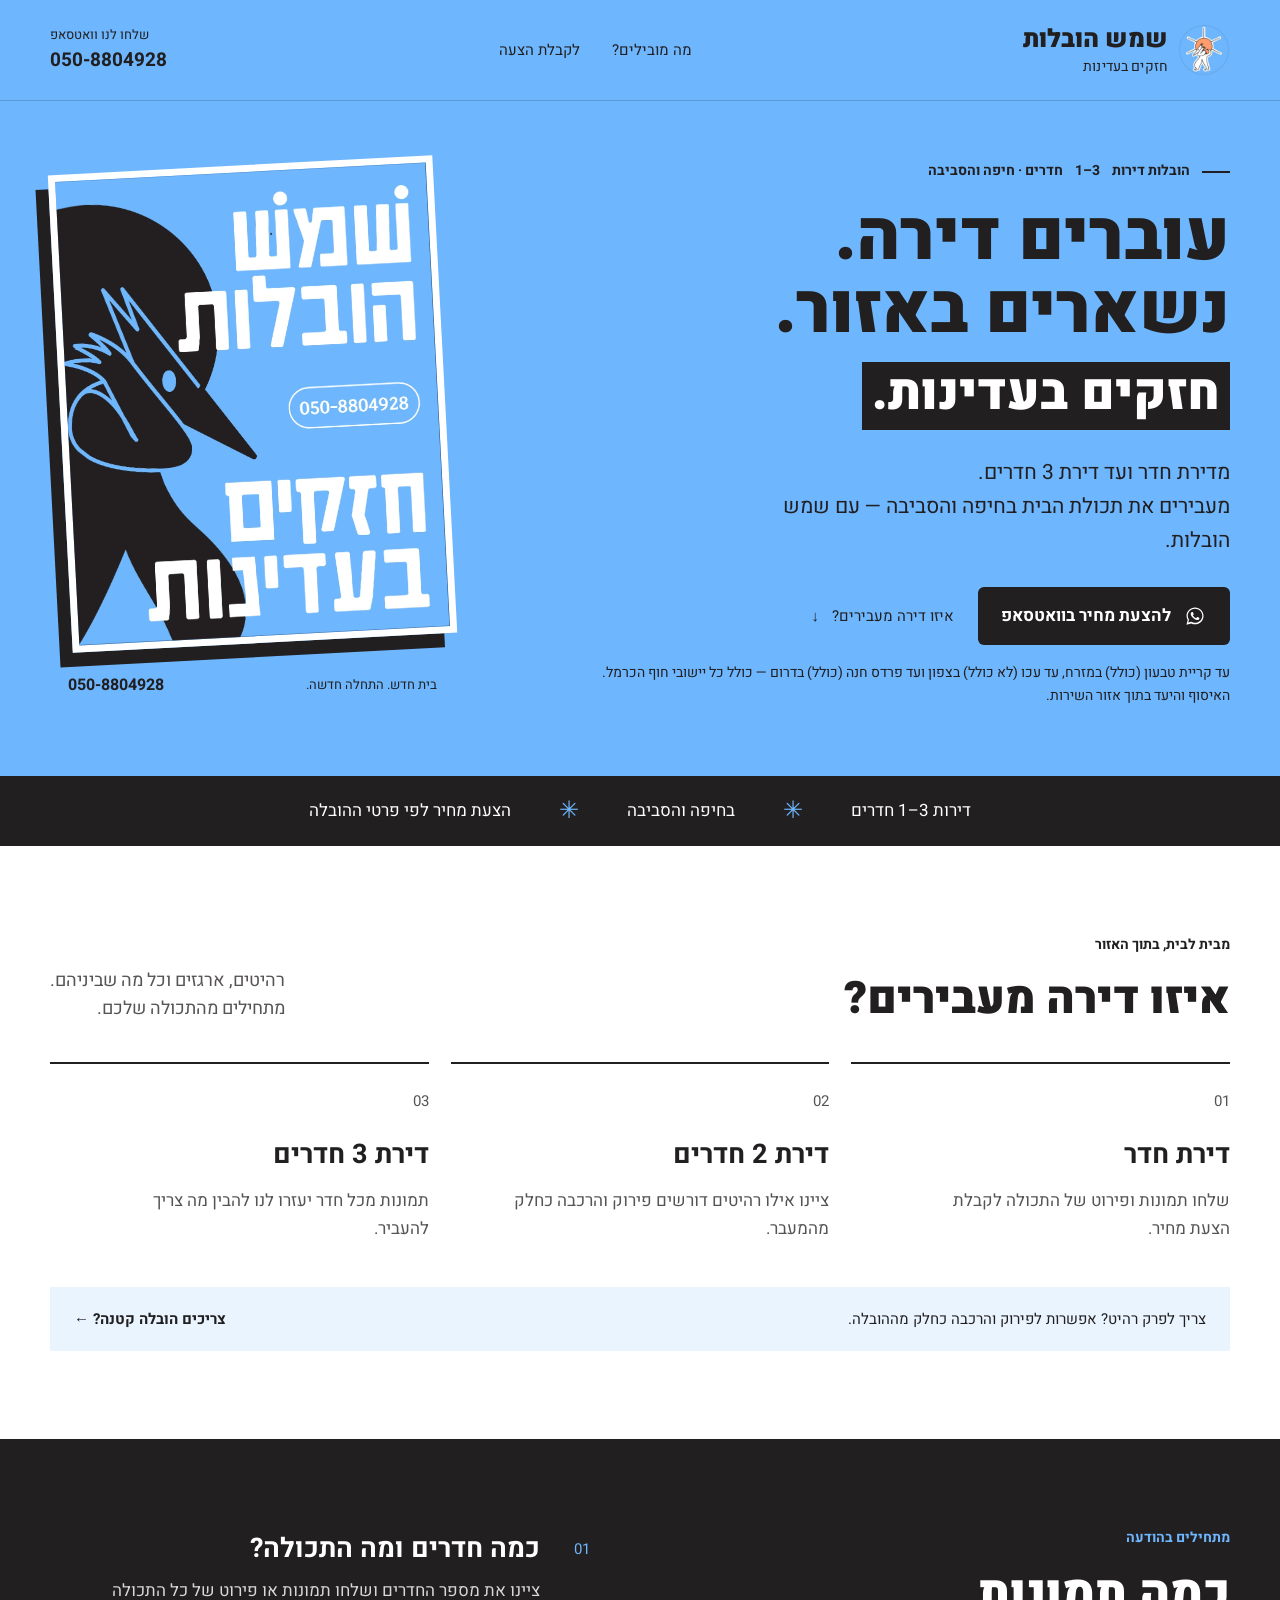
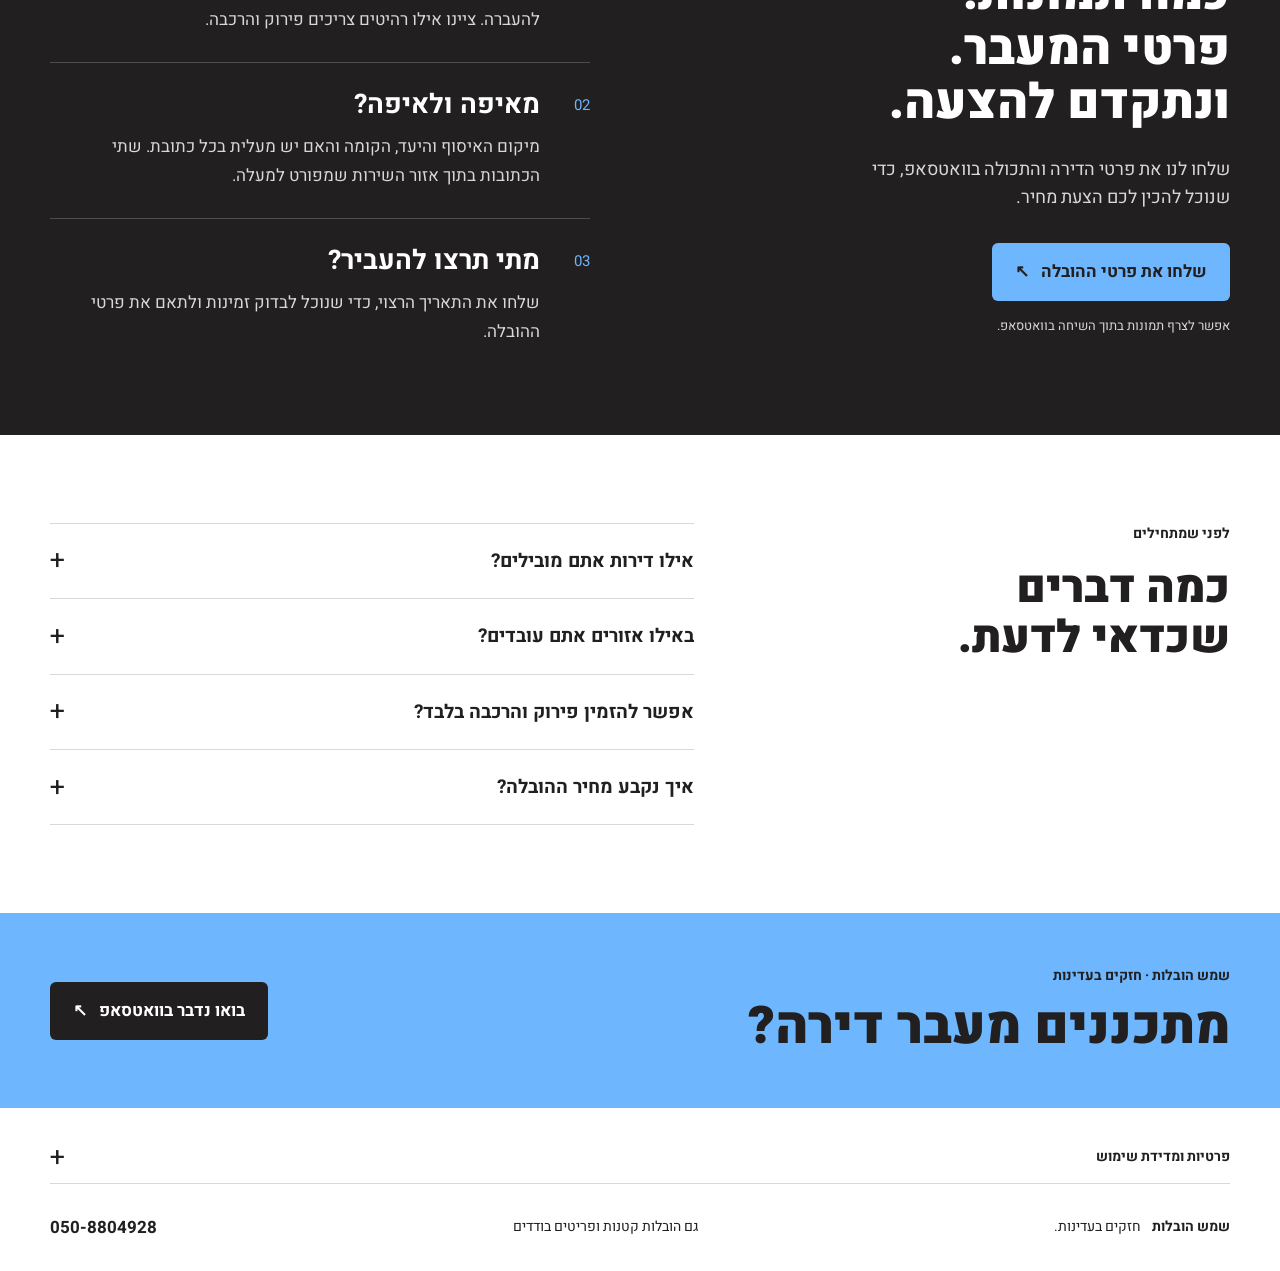
==== apartments.html @ 9c4f418b "Enable custom-domain analytics and expand moving service area" ====
<!doctype html>
<html lang="he" dir="rtl">
<head>
  <meta charset="utf-8">
  <meta name="viewport" content="width=device-width, initial-scale=1">
  <meta name="format-detection" content="telephone=no">
  <meta name="theme-color" content="#6eb6fe">
  <title>הובלות דירות 1–3 חדרים בחיפה והסביבה | שמש הובלות</title>
  <meta name="description" content="שמש הובלות — הובלות דירות 1–3 חדרים מחיפה והקריות ועד קריית טבעון ופרדס חנה, כולל כל יישובי חוף הכרמל. צפונה עד עכו, ללא עכו. אפשרות לפירוק והרכבה כחלק מההובלה.">
  <link rel="icon" href="favicon.png" type="image/png">
  <link rel="canonical" href="https://www.shemesh-moving.co.il/apartments.html">
  <link rel="stylesheet" href="styles.css">
  <script src="campaign.js" defer></script>
</head>
<body data-page="apartment">
  <a class="skip-link" href="#main">דלגו לתוכן</a>
  <header class="site-header">
    <div class="container header-inner">
      <a class="brand" href="apartments.html">
        <img src="favicon.png" width="52" height="52" alt="">
        <span>שמש הובלות<small>חזקים בעדינות</small></span>
      </a>
      <nav aria-label="ניווט ראשי"><a href="#services">מה מובילים?</a><a href="#quote">לקבלת הצעה</a></nav>
      <a class="header-contact" href="https://wa.me/972508804928?text=%D7%A9%D7%9C%D7%95%D7%9D%20%D7%A9%D7%9E%D7%A9%20%D7%94%D7%95%D7%91%D7%9C%D7%95%D7%AA%2C%20%D7%90%D7%A9%D7%9E%D7%97%20%D7%9C%D7%94%D7%A6%D7%A2%D7%AA%20%D7%9E%D7%97%D7%99%D7%A8%20%D7%9C%D7%94%D7%95%D7%91%D7%9C%D7%AA%20%D7%93%D7%99%D7%A8%D7%94%20%D7%91%D7%90%D7%96%D7%95%D7%A8%20%D7%94%D7%A9%D7%99%D7%A8%D7%95%D7%AA%20%D7%A9%D7%9C%D7%9B%D7%9D.%20%D7%9E%D7%A1%D7%A4%D7%A8%20%D7%97%D7%93%D7%A8%D7%99%D7%9D%3A%20%D7%9E%D7%99%D7%A7%D7%95%D7%9D%20%D7%90%D7%99%D7%A1%D7%95%D7%A3%3A%20%D7%99%D7%A2%D7%93%3A%20%D7%AA%D7%90%D7%A8%D7%99%D7%9A%20%D7%A8%D7%A6%D7%95%D7%99%3A%20%D7%A7%D7%95%D7%9E%D7%94%20%D7%95%D7%9E%D7%A2%D7%9C%D7%99%D7%AA%20%D7%91%D7%90%D7%99%D7%A1%D7%95%D7%A3%20%D7%95%D7%91%D7%99%D7%A2%D7%93%3A%20%D7%AA%D7%9B%D7%95%D7%9C%D7%94%20%D7%95%D7%A6%D7%95%D7%A8%D7%9A%20%D7%91%D7%A4%D7%99%D7%A8%D7%95%D7%A7%20%D7%95%D7%94%D7%A8%D7%9B%D7%91%D7%94%3A" data-contact="whatsapp" target="_blank" rel="noopener noreferrer" aria-label="שלחו לנו וואטסאפ — שמש הובלות 050-8804928" data-placement="header"><span>שלחו לנו וואטסאפ</span><bdi>050-8804928</bdi></a>
    </div>
  </header>
  <main id="main">
    <section class="hero" aria-labelledby="hero-title">
      <div class="container hero-grid">
        <div class="hero-copy">
          <p class="eyebrow"><span class="short-line" aria-hidden="true"></span> הובלות דירות <bdi dir="ltr">1–3</bdi> חדרים · חיפה והסביבה</p>
          <h1 id="hero-title">עוברים דירה.<br>נשארים באזור.<br><span>חזקים בעדינות.</span></h1>
          <p class="hero-description">מדירת חדר ועד דירת 3 חדרים.<br>מעבירים את תכולת הבית בחיפה והסביבה — עם שמש הובלות.</p>
          <div class="hero-actions">
            <a class="button button-dark" href="https://wa.me/972508804928?text=%D7%A9%D7%9C%D7%95%D7%9D%20%D7%A9%D7%9E%D7%A9%20%D7%94%D7%95%D7%91%D7%9C%D7%95%D7%AA%2C%20%D7%90%D7%A9%D7%9E%D7%97%20%D7%9C%D7%94%D7%A6%D7%A2%D7%AA%20%D7%9E%D7%97%D7%99%D7%A8%20%D7%9C%D7%94%D7%95%D7%91%D7%9C%D7%AA%20%D7%93%D7%99%D7%A8%D7%94%20%D7%91%D7%90%D7%96%D7%95%D7%A8%20%D7%94%D7%A9%D7%99%D7%A8%D7%95%D7%AA%20%D7%A9%D7%9C%D7%9B%D7%9D.%20%D7%9E%D7%A1%D7%A4%D7%A8%20%D7%97%D7%93%D7%A8%D7%99%D7%9D%3A%20%D7%9E%D7%99%D7%A7%D7%95%D7%9D%20%D7%90%D7%99%D7%A1%D7%95%D7%A3%3A%20%D7%99%D7%A2%D7%93%3A%20%D7%AA%D7%90%D7%A8%D7%99%D7%9A%20%D7%A8%D7%A6%D7%95%D7%99%3A%20%D7%A7%D7%95%D7%9E%D7%94%20%D7%95%D7%9E%D7%A2%D7%9C%D7%99%D7%AA%20%D7%91%D7%90%D7%99%D7%A1%D7%95%D7%A3%20%D7%95%D7%91%D7%99%D7%A2%D7%93%3A%20%D7%AA%D7%9B%D7%95%D7%9C%D7%94%20%D7%95%D7%A6%D7%95%D7%A8%D7%9A%20%D7%91%D7%A4%D7%99%D7%A8%D7%95%D7%A7%20%D7%95%D7%94%D7%A8%D7%9B%D7%91%D7%94%3A" data-contact="whatsapp" data-placement="hero" target="_blank" rel="noopener noreferrer"><span class="whatsapp-icon" aria-hidden="true"></span>להצעת מחיר בוואטסאפ</a>
            <a class="text-link" href="#services">איזו דירה מעבירים? <span aria-hidden="true">↓</span></a>
          </div>
          <p class="area-note">עד קריית טבעון (כולל) במזרח, עד עכו (לא כולל) בצפון ועד פרדס חנה (כולל) בדרום — כולל כל יישובי חוף הכרמל.<br>האיסוף והיעד בתוך אזור השירות.</p>
        </div>
        <div class="hero-art">
          <a class="poster-frame" href="https://wa.me/972508804928?text=%D7%A9%D7%9C%D7%95%D7%9D%20%D7%A9%D7%9E%D7%A9%20%D7%94%D7%95%D7%91%D7%9C%D7%95%D7%AA%2C%20%D7%90%D7%A9%D7%9E%D7%97%20%D7%9C%D7%94%D7%A6%D7%A2%D7%AA%20%D7%9E%D7%97%D7%99%D7%A8%20%D7%9C%D7%94%D7%95%D7%91%D7%9C%D7%AA%20%D7%93%D7%99%D7%A8%D7%94%20%D7%91%D7%90%D7%96%D7%95%D7%A8%20%D7%94%D7%A9%D7%99%D7%A8%D7%95%D7%AA%20%D7%A9%D7%9C%D7%9B%D7%9D.%20%D7%9E%D7%A1%D7%A4%D7%A8%20%D7%97%D7%93%D7%A8%D7%99%D7%9D%3A%20%D7%9E%D7%99%D7%A7%D7%95%D7%9D%20%D7%90%D7%99%D7%A1%D7%95%D7%A3%3A%20%D7%99%D7%A2%D7%93%3A%20%D7%AA%D7%90%D7%A8%D7%99%D7%9A%20%D7%A8%D7%A6%D7%95%D7%99%3A%20%D7%A7%D7%95%D7%9E%D7%94%20%D7%95%D7%9E%D7%A2%D7%9C%D7%99%D7%AA%20%D7%91%D7%90%D7%99%D7%A1%D7%95%D7%A3%20%D7%95%D7%91%D7%99%D7%A2%D7%93%3A%20%D7%AA%D7%9B%D7%95%D7%9C%D7%94%20%D7%95%D7%A6%D7%95%D7%A8%D7%9A%20%D7%91%D7%A4%D7%99%D7%A8%D7%95%D7%A7%20%D7%95%D7%94%D7%A8%D7%9B%D7%91%D7%94%3A" data-contact="whatsapp" data-placement="artwork" target="_blank" rel="noopener noreferrer" aria-label="פתיחת וואטסאפ לקבלת הצעת מחיר להובלת דירה"><img class="poster-image" src="shemesh-original.jpg" width="800" height="1000" alt="שמש הובלות — חזקים בעדינות. האיור המקורי של העסק." fetchpriority="high"></a>
          <div class="art-caption"><span>בית חדש. התחלה חדשה.</span><bdi>050-8804928</bdi></div>
        </div>
      </div>
    </section>
    <div class="service-strip" aria-label="השירותים שלנו"><div class="container strip-inner"><span>דירות <bdi dir="ltr">1–3</bdi> חדרים</span><span aria-hidden="true">✳</span><span>בחיפה והסביבה</span><span aria-hidden="true">✳</span><span>הצעת מחיר לפי פרטי ההובלה</span></div></div>
    <section class="services section-space" id="services" aria-labelledby="services-title">
      <div class="container">
        <div class="section-heading"><div><p class="eyebrow">מבית לבית, בתוך האזור</p><h2 id="services-title">איזו דירה מעבירים?</h2></div><p>רהיטים, ארגזים וכל מה שביניהם.<br>מתחילים מהתכולה שלכם.</p></div>
        <div class="item-grid">
          <article class="item-card"><span class="section-number">01</span><h3>דירת חדר</h3><p>שלחו תמונות ופירוט של התכולה לקבלת הצעת מחיר.</p></article>
          <article class="item-card"><span class="section-number">02</span><h3>דירת 2 חדרים</h3><p>ציינו אילו רהיטים דורשים פירוק והרכבה כחלק מהמעבר.</p></article>
          <article class="item-card"><span class="section-number">03</span><h3>דירת 3 חדרים</h3><p>תמונות מכל חדר יעזרו לנו להבין מה צריך להעביר.</p></article>
        </div>
        <div class="service-footnote"><p>צריך לפרק רהיט? אפשרות לפירוק והרכבה כחלק מההובלה.</p><a href="index.html">צריכים הובלה קטנה? <span aria-hidden="true">←</span></a></div>
      </div>
    </section>
    <section class="quote-section section-space" id="quote" aria-labelledby="quote-title">
      <div class="container quote-grid">
        <div class="quote-intro"><p class="eyebrow">מתחילים בהודעה</p><h2 id="quote-title">כמה תמונות.<br>פרטי המעבר.<br>ונתקדם להצעה.</h2><p>שלחו לנו את פרטי הדירה והתכולה בוואטסאפ, כדי שנוכל להכין לכם הצעת מחיר.</p><a class="button button-blue" href="https://wa.me/972508804928?text=%D7%A9%D7%9C%D7%95%D7%9D%20%D7%A9%D7%9E%D7%A9%20%D7%94%D7%95%D7%91%D7%9C%D7%95%D7%AA%2C%20%D7%90%D7%A9%D7%9E%D7%97%20%D7%9C%D7%94%D7%A6%D7%A2%D7%AA%20%D7%9E%D7%97%D7%99%D7%A8%20%D7%9C%D7%94%D7%95%D7%91%D7%9C%D7%AA%20%D7%93%D7%99%D7%A8%D7%94%20%D7%91%D7%90%D7%96%D7%95%D7%A8%20%D7%94%D7%A9%D7%99%D7%A8%D7%95%D7%AA%20%D7%A9%D7%9C%D7%9B%D7%9D.%20%D7%9E%D7%A1%D7%A4%D7%A8%20%D7%97%D7%93%D7%A8%D7%99%D7%9D%3A%20%D7%9E%D7%99%D7%A7%D7%95%D7%9D%20%D7%90%D7%99%D7%A1%D7%95%D7%A3%3A%20%D7%99%D7%A2%D7%93%3A%20%D7%AA%D7%90%D7%A8%D7%99%D7%9A%20%D7%A8%D7%A6%D7%95%D7%99%3A%20%D7%A7%D7%95%D7%9E%D7%94%20%D7%95%D7%9E%D7%A2%D7%9C%D7%99%D7%AA%20%D7%91%D7%90%D7%99%D7%A1%D7%95%D7%A3%20%D7%95%D7%91%D7%99%D7%A2%D7%93%3A%20%D7%AA%D7%9B%D7%95%D7%9C%D7%94%20%D7%95%D7%A6%D7%95%D7%A8%D7%9A%20%D7%91%D7%A4%D7%99%D7%A8%D7%95%D7%A7%20%D7%95%D7%94%D7%A8%D7%9B%D7%91%D7%94%3A" data-contact="whatsapp" data-placement="quote" target="_blank" rel="noopener noreferrer">שלחו את פרטי ההובלה <span aria-hidden="true">↖</span></a><p class="quote-note">אפשר לצרף תמונות בתוך השיחה בוואטסאפ.</p></div>
        <ol class="quote-checklist">
          <li><span class="step-number">01</span><div><h3>כמה חדרים ומה התכולה?</h3><p>ציינו את מספר החדרים ושלחו תמונות או פירוט של כל התכולה להעברה. ציינו אילו רהיטים צריכים פירוק והרכבה.</p></div></li>
          <li><span class="step-number">02</span><div><h3>מאיפה ולאיפה?</h3><p>מיקום האיסוף והיעד, הקומה והאם יש מעלית בכל כתובת. שתי הכתובות בתוך אזור השירות שמפורט למעלה.</p></div></li>
          <li><span class="step-number">03</span><div><h3>מתי תרצו להעביר?</h3><p>שלחו את התאריך הרצוי, כדי שנוכל לבדוק זמינות ולתאם את פרטי ההובלה.</p></div></li>
        </ol>
      </div>
    </section>
    <section class="faq-section section-space" aria-labelledby="faq-title"><div class="container faq-grid">
      <div><p class="eyebrow">לפני שמתחילים</p><h2 id="faq-title">כמה דברים<br>שכדאי לדעת.</h2></div>
      <div class="faq-list">
        <details><summary>אילו דירות אתם מובילים?<span aria-hidden="true">+</span></summary><p>אנחנו מבצעים הובלות של דירות חדר, 2 חדרים ו־3 חדרים. שלחו פירוט של התכולה כדי שנוכל להכין הצעת מחיר למעבר שלכם.</p></details>
        <details><summary>באילו אזורים אתם עובדים?<span aria-hidden="true">+</span></summary><p>הבסיס שלנו בחיפה. אזור השירות כולל את חיפה והקריות, ומגיע עד קריית טבעון (כולל) במזרח, עד עכו (לא כולל) בצפון ועד פרדס חנה (כולל) בדרום. אנחנו משרתים את כל יישובי חוף הכרמל. גם כתובת האיסוף וגם כתובת היעד צריכות להיות בתוך אזור השירות.</p></details>
        <details><summary>אפשר להזמין פירוק והרכבה בלבד?<span aria-hidden="true">+</span></summary><p>פירוק והרכבת רהיטים זמינים כחלק מההובלה. אנחנו לא מבצעים עבודות הנדימן או הרכבה בנפרד.</p></details>
        <details><summary>איך נקבע מחיר ההובלה?<span aria-hidden="true">+</span></summary><p>ההצעה ניתנת לפי התכולה, מיקומי האיסוף והיעד, תנאי הגישה והצורך בפירוק והרכבה. שלחו את הפרטים והתמונות בוואטסאפ לקבלת הצעה.</p></details>
      </div>
    </div></section>
    <section class="closing-section" aria-labelledby="closing-title"><div class="container closing-inner"><div><p class="eyebrow">שמש הובלות · חזקים בעדינות</p><h2 id="closing-title">מתכננים מעבר דירה?</h2></div><a class="button button-dark" href="https://wa.me/972508804928?text=%D7%A9%D7%9C%D7%95%D7%9D%20%D7%A9%D7%9E%D7%A9%20%D7%94%D7%95%D7%91%D7%9C%D7%95%D7%AA%2C%20%D7%90%D7%A9%D7%9E%D7%97%20%D7%9C%D7%94%D7%A6%D7%A2%D7%AA%20%D7%9E%D7%97%D7%99%D7%A8%20%D7%9C%D7%94%D7%95%D7%91%D7%9C%D7%AA%20%D7%93%D7%99%D7%A8%D7%94%20%D7%91%D7%90%D7%96%D7%95%D7%A8%20%D7%94%D7%A9%D7%99%D7%A8%D7%95%D7%AA%20%D7%A9%D7%9C%D7%9B%D7%9D.%20%D7%9E%D7%A1%D7%A4%D7%A8%20%D7%97%D7%93%D7%A8%D7%99%D7%9D%3A%20%D7%9E%D7%99%D7%A7%D7%95%D7%9D%20%D7%90%D7%99%D7%A1%D7%95%D7%A3%3A%20%D7%99%D7%A2%D7%93%3A%20%D7%AA%D7%90%D7%A8%D7%99%D7%9A%20%D7%A8%D7%A6%D7%95%D7%99%3A%20%D7%A7%D7%95%D7%9E%D7%94%20%D7%95%D7%9E%D7%A2%D7%9C%D7%99%D7%AA%20%D7%91%D7%90%D7%99%D7%A1%D7%95%D7%A3%20%D7%95%D7%91%D7%99%D7%A2%D7%93%3A%20%D7%AA%D7%9B%D7%95%D7%9C%D7%94%20%D7%95%D7%A6%D7%95%D7%A8%D7%9A%20%D7%91%D7%A4%D7%99%D7%A8%D7%95%D7%A7%20%D7%95%D7%94%D7%A8%D7%9B%D7%91%D7%94%3A" data-contact="whatsapp" data-placement="closing" target="_blank" rel="noopener noreferrer">בואו נדבר בוואטסאפ <span aria-hidden="true">↖</span></a></div></section>
  </main>
  <details class="container analytics-notice">
    <summary>פרטיות ומדידת שימוש<span aria-hidden="true">+</span></summary>
    <p>האתר משתמש ב־Google Analytics ובעוגיות למדידת ביקורים, מקורות הגעה ולחיצות על כפתורי וואטסאפ. נתוני שימוש נשלחים ל־Google כדי לעזור לנו לשפר את האתר והפרסום. תוכן השיחות בוואטסאפ אינו נשלח ל־Google Analytics. <a href="https://policies.google.com/technologies/partner-sites?hl=he" target="_blank" rel="noopener noreferrer">מידע על השימוש של Google בנתונים</a>.</p>
  </details>
  <footer class="site-footer"><div class="container footer-inner"><p>שמש הובלות <span>חזקים בעדינות.</span></p><a href="index.html">גם הובלות קטנות ופריטים בודדים</a><a href="https://wa.me/972508804928?text=%D7%A9%D7%9C%D7%95%D7%9D%20%D7%A9%D7%9E%D7%A9%20%D7%94%D7%95%D7%91%D7%9C%D7%95%D7%AA%2C%20%D7%90%D7%A9%D7%9E%D7%97%20%D7%9C%D7%94%D7%A6%D7%A2%D7%AA%20%D7%9E%D7%97%D7%99%D7%A8%20%D7%9C%D7%94%D7%95%D7%91%D7%9C%D7%AA%20%D7%93%D7%99%D7%A8%D7%94%20%D7%91%D7%90%D7%96%D7%95%D7%A8%20%D7%94%D7%A9%D7%99%D7%A8%D7%95%D7%AA%20%D7%A9%D7%9C%D7%9B%D7%9D.%20%D7%9E%D7%A1%D7%A4%D7%A8%20%D7%97%D7%93%D7%A8%D7%99%D7%9D%3A%20%D7%9E%D7%99%D7%A7%D7%95%D7%9D%20%D7%90%D7%99%D7%A1%D7%95%D7%A3%3A%20%D7%99%D7%A2%D7%93%3A%20%D7%AA%D7%90%D7%A8%D7%99%D7%9A%20%D7%A8%D7%A6%D7%95%D7%99%3A%20%D7%A7%D7%95%D7%9E%D7%94%20%D7%95%D7%9E%D7%A2%D7%9C%D7%99%D7%AA%20%D7%91%D7%90%D7%99%D7%A1%D7%95%D7%A3%20%D7%95%D7%91%D7%99%D7%A2%D7%93%3A%20%D7%AA%D7%9B%D7%95%D7%9C%D7%94%20%D7%95%D7%A6%D7%95%D7%A8%D7%9A%20%D7%91%D7%A4%D7%99%D7%A8%D7%95%D7%A7%20%D7%95%D7%94%D7%A8%D7%9B%D7%91%D7%94%3A" data-contact="whatsapp" target="_blank" rel="noopener noreferrer" aria-label="שלחו לנו וואטסאפ — שמש הובלות 050-8804928" data-placement="footer"><bdi>050-8804928</bdi></a></div></footer>
  <div class="mobile-contact" aria-label="יצירת קשר"><a class="mobile-whatsapp" href="https://wa.me/972508804928?text=%D7%A9%D7%9C%D7%95%D7%9D%20%D7%A9%D7%9E%D7%A9%20%D7%94%D7%95%D7%91%D7%9C%D7%95%D7%AA%2C%20%D7%90%D7%A9%D7%9E%D7%97%20%D7%9C%D7%94%D7%A6%D7%A2%D7%AA%20%D7%9E%D7%97%D7%99%D7%A8%20%D7%9C%D7%94%D7%95%D7%91%D7%9C%D7%AA%20%D7%93%D7%99%D7%A8%D7%94%20%D7%91%D7%90%D7%96%D7%95%D7%A8%20%D7%94%D7%A9%D7%99%D7%A8%D7%95%D7%AA%20%D7%A9%D7%9C%D7%9B%D7%9D.%20%D7%9E%D7%A1%D7%A4%D7%A8%20%D7%97%D7%93%D7%A8%D7%99%D7%9D%3A%20%D7%9E%D7%99%D7%A7%D7%95%D7%9D%20%D7%90%D7%99%D7%A1%D7%95%D7%A3%3A%20%D7%99%D7%A2%D7%93%3A%20%D7%AA%D7%90%D7%A8%D7%99%D7%9A%20%D7%A8%D7%A6%D7%95%D7%99%3A%20%D7%A7%D7%95%D7%9E%D7%94%20%D7%95%D7%9E%D7%A2%D7%9C%D7%99%D7%AA%20%D7%91%D7%90%D7%99%D7%A1%D7%95%D7%A3%20%D7%95%D7%91%D7%99%D7%A2%D7%93%3A%20%D7%AA%D7%9B%D7%95%D7%9C%D7%94%20%D7%95%D7%A6%D7%95%D7%A8%D7%9A%20%D7%91%D7%A4%D7%99%D7%A8%D7%95%D7%A7%20%D7%95%D7%94%D7%A8%D7%9B%D7%91%D7%94%3A" data-contact="whatsapp" data-placement="mobile_bar" target="_blank" rel="noopener noreferrer">הצעת מחיר בוואטסאפ <span aria-hidden="true">↖</span></a></div>
</body>
</html>
---- styles.css ----
:root{--blue:#6eb6fe;--blue-pale:#eaf4ff;--ink:#211f20;--white:#fff;--line:#d9d9d9;--muted:#565354;--page-width:1180px}
@font-face{font-family:Heebo;src:url('heebo-regular.ttf') format('truetype');font-weight:400;font-style:normal;font-display:swap}
@font-face{font-family:Heebo;src:url('heebo-bold.ttf') format('truetype');font-weight:500 700;font-style:normal;font-display:swap}
@font-face{font-family:Heebo;src:url('heebo-black.ttf') format('truetype');font-weight:800 900;font-style:normal;font-display:swap}
*{box-sizing:border-box}
html{scroll-behavior:smooth;scroll-padding-top:30px}
body{margin:0;font-family:Heebo,Arial,sans-serif;color:var(--ink);background:var(--white);font-size:17px;line-height:1.6}
a{color:inherit;text-decoration:none}
a,summary{-webkit-tap-highlight-color:transparent}
a:focus-visible,summary:focus-visible{outline:3px solid #174c8a;outline-offset:6px}
.quote-section a:focus-visible{outline-color:var(--white)}
img{max-width:100%;display:block}
h1,h2,h3,p{margin:0}
h1,h2,h3{line-height:1.12;letter-spacing:normal}
.container{width:min(var(--page-width),calc(100% - 80px));margin-inline:auto}
.skip-link{position:fixed;top:10px;right:10px;transform:translateY(-180%);z-index:50;background:var(--white);padding:12px 20px;border:2px solid var(--ink)}
.skip-link:focus{transform:translateY(0)}
.site-header{background:var(--blue);border-bottom:1px solid rgb(33 31 32 / 20%)}
.header-inner{min-height:100px;display:flex;align-items:center;justify-content:space-between;gap:28px}
.brand{display:flex;gap:10px;align-items:center;font-size:25px;font-weight:800;line-height:1.1;white-space:nowrap}
.brand img{width:52px;height:52px;border-radius:50%}
.brand small{display:block;font-size:14px;font-weight:400;margin-top:6px;letter-spacing:.01em}
nav{display:flex;gap:32px;font-size:15px}
nav a{padding-block:12px;border-bottom:1px solid transparent}
nav a:hover{border-bottom-color:var(--ink)}
.header-contact{text-align:left;font-size:19px;font-weight:700;line-height:1.3}
.header-contact span{display:block;font-size:13px;font-weight:400;margin-bottom:4px}
.hero{background:var(--blue);padding:58px 0 68px;overflow:hidden}
.hero-grid{display:grid;grid-template-columns:1.2fr .9fr;gap:70px;align-items:center}
.eyebrow{font-size:14px;font-weight:600;margin-bottom:18px;display:flex;align-items:center;gap:12px}
.short-line{width:28px;height:2px;background:currentColor}
h1{font-size:clamp(46px,5.4vw,78px);font-weight:900;line-height:1.06;letter-spacing:normal}
h1 span{display:inline-block;font-size:.73em;letter-spacing:normal;line-height:1.25;color:var(--white);background:var(--ink);padding:0 10px 5px;margin-top:15px}
.hero-description{font-size:21px;line-height:1.6;margin-top:26px;max-width:470px}
.hero-actions{display:flex;align-items:center;gap:24px;flex-wrap:wrap;margin-top:30px}
.button{display:inline-flex;align-items:center;justify-content:center;gap:12px;min-height:58px;padding:16px 23px;font-size:17px;font-weight:700;border-radius:6px;line-height:1.3;transition:transform .15s,background .15s}
.button:hover{transform:translateY(-2px)}
.button-dark{background:var(--ink);color:var(--white)}
.button-dark:hover{background:#373334}
.button-blue{background:var(--blue);color:var(--ink)}
.button-blue:hover{background:#8dc6ff}
.whatsapp-icon{width:24px;height:24px;flex:none;background:url("data:image/svg+xml,%3Csvg xmlns='http://www.w3.org/2000/svg' viewBox='0 0 32 32'%3E%3Cpath fill='%23fff' d='M16.04 4.5c-6.25 0-11.33 5-11.33 11.16 0 1.96.53 3.88 1.54 5.56L4.6 27.5l6.47-1.62a11.55 11.55 0 0 0 4.97 1.13c6.25 0 11.34-5 11.34-11.16S22.29 4.5 16.04 4.5Zm0 20.62c-1.7 0-3.36-.45-4.82-1.3l-.35-.2-3.83.96.97-3.72-.23-.38a9.28 9.28 0 0 1-1.42-4.82c0-5.12 4.34-9.28 9.68-9.28s9.68 4.16 9.68 9.28-4.34 9.46-9.68 9.46Zm5.3-6.93c-.29-.14-1.7-.82-1.96-.91-.26-.1-.45-.14-.64.14-.19.28-.73.91-.9 1.1-.17.19-.33.21-.62.07-.29-.14-1.21-.44-2.3-1.39a8.6 8.6 0 0 1-1.59-1.95c-.17-.28-.02-.43.13-.57.13-.13.29-.33.43-.49.14-.17.19-.28.29-.47.1-.19.05-.35-.02-.49-.07-.14-.64-1.52-.88-2.08-.23-.54-.47-.47-.64-.48h-.55c-.19 0-.5.07-.76.35-.26.28-1 1-1 2.43s1.02 2.81 1.16 3c.14.19 2.01 3.02 4.86 4.24.68.29 1.21.46 1.62.59.68.21 1.3.18 1.79.11.55-.08 1.7-.68 1.94-1.34.24-.66.24-1.22.17-1.34-.07-.12-.26-.19-.55-.33Z'/%3E%3C/svg%3E") center / contain no-repeat}
.text-link{font-size:15px;display:inline-flex;gap:13px;align-items:center;padding-block:12px}
.text-link:hover{text-decoration:underline}
.area-note{font-size:14px;margin-top:17px}
.hero-art{max-width:405px;width:100%;justify-self:end;padding:6px 10px 10px}
.poster-frame{display:block;transform:rotate(-3deg);border:7px solid var(--white);box-shadow:-13px 14px 0 var(--ink);background:var(--blue)}
.poster-image{width:100%;height:auto;aspect-ratio:4/5;object-fit:cover}
.art-caption{margin-top:30px;display:flex;align-items:center;justify-content:space-between;font-size:13px;padding-inline:8px;gap:20px}
.art-caption bdi{font-size:16px;font-weight:700}
.service-strip{background:var(--ink);color:var(--white);padding-block:21px}
.strip-inner{display:flex;justify-content:center;align-items:center;gap:48px;font-size:17px}
.strip-inner>span:nth-child(even){color:var(--blue);font-size:24px;line-height:1}
.section-space{padding-block:88px}
.section-heading{display:flex;align-items:end;justify-content:space-between;gap:30px;margin-bottom:38px}
h2{font-size:clamp(34px,3.5vw,48px);font-weight:800}
.section-heading>p{color:var(--muted);max-width:370px;font-size:18px}
.item-grid{display:grid;grid-template-columns:repeat(3,1fr);gap:22px}
.item-card{border-top:2px solid var(--ink);padding:25px 0 10px}
.section-number{font-size:15px;display:block;margin-bottom:27px;color:var(--muted)}
.item-card h3{font-size:27px;margin-bottom:17px}
.item-card p{font-size:17px;color:var(--muted);max-width:320px}
.service-footnote{display:flex;justify-content:space-between;align-items:center;gap:26px;margin-top:35px;background:var(--blue-pale);padding:20px 24px;font-size:15px}
.service-footnote>a{font-weight:700;white-space:nowrap}.service-footnote>a:hover{text-decoration:underline}
.quote-section{background:var(--ink);color:var(--white)}
.quote-grid{display:grid;grid-template-columns:1fr 1fr;gap:100px}
.quote-intro .eyebrow{color:var(--blue)}
.quote-intro h2{font-size:clamp(38px,3.8vw,52px);line-height:1.12}
.quote-intro>p:not(.eyebrow):not(.quote-note){max-width:380px;margin:25px 0 30px;color:#d9d7d8;font-size:18px}
.quote-note{font-size:13px;color:#d9d7d8;margin-top:15px}
.quote-checklist{padding:0;margin:0;list-style:none}
.quote-checklist li{display:flex;gap:25px;padding-block:27px;border-bottom:1px solid #514d4f}
.quote-checklist li:first-child{padding-top:7px}
.quote-checklist li:last-child{border:0;padding-bottom:0}
.step-number{font-size:15px;color:var(--blue);padding-top:3px;min-width:25px}
.quote-checklist h3{font-size:27px;margin-bottom:13px}
.quote-checklist p{color:#d9d7d8;font-size:17px;line-height:1.7}
.faq-grid{display:grid;grid-template-columns:.85fr 1.2fr;gap:80px}
.faq-list details{border-bottom:1px solid var(--line)}
.faq-list details:first-child{border-top:1px solid var(--line)}
summary{list-style:none;display:flex;justify-content:space-between;align-items:center;gap:24px;cursor:pointer;font-size:19px;font-weight:700;padding:22px 0}
summary::-webkit-details-marker{display:none}
summary span{font-size:27px;line-height:1;font-weight:400;flex:none}
details[open] summary span{transform:rotate(45deg)}
details>p{padding:0 0 24px 35px;font-size:17px;color:var(--muted);line-height:1.7}
.closing-section{background:var(--blue);padding-block:52px}
.closing-inner{display:flex;align-items:center;justify-content:space-between;gap:32px}
.closing-inner .eyebrow{margin-bottom:10px}
.closing-inner h2{font-size:52px}
.site-footer{padding-block:30px;font-size:14px}
.analytics-notice{margin-top:24px;border-bottom:1px solid var(--line)}
.analytics-notice summary{font-size:14px;padding-block:12px}
.analytics-notice>p{font-size:14px;padding:0 0 16px;max-width:850px}
.analytics-notice a{text-decoration:underline;text-underline-offset:3px}
.footer-inner{display:flex;align-items:center;justify-content:space-between;gap:24px}
.footer-inner>p:first-child{font-weight:700}
.footer-inner>p:first-child span{font-weight:400;margin-inline-start:8px}
.footer-inner>a:last-child{font-size:17px;font-weight:700}
.footer-inner>a:hover{text-decoration:underline}
.mobile-contact{display:none}
@media(min-width:1500px){.hero{padding-block:80px}.hero-grid{gap:95px}}
@media(max-width:1050px){.container{width:calc(100% - 48px)}.hero-grid{gap:40px;grid-template-columns:1.15fr .85fr}.hero{padding-block:50px 60px}.hero-actions{gap:12px}.hero-description{font-size:19px}.header-inner{min-height:88px}nav{gap:20px}.strip-inner{gap:26px;font-size:15px}.quote-grid,.faq-grid{gap:50px}.section-space{padding-block:70px}.service-footnote{align-items:start;flex-direction:column;gap:12px}}
@media(max-width:760px){
  .container{width:calc(100% - 40px)}
  .header-inner{min-height:82px;gap:16px}
  .brand{font-size:22px}.brand img{width:44px;height:44px}.brand small{font-size:12px;margin-top:4px}
  nav{display:none}.header-contact{font-size:16px}.header-contact span{font-size:12px}
  .hero{padding:38px 0 46px}.hero-grid{grid-template-columns:1fr;gap:44px}
  .hero-copy{max-width:580px}.eyebrow{font-size:13px;margin-bottom:17px}
  h1{font-size:clamp(44px,10vw,68px);line-height:1.08}
  .hero-description{font-size:19px;margin-top:22px}
  .hero-actions{margin-top:25px;gap:12px 20px}.button{min-height:56px;font-size:16px;padding:15px 21px}
  .text-link{font-size:14px}.area-note{font-size:13px;margin-top:14px}
  .hero-art{max-width:320px;justify-self:center;padding-inline:14px;margin-top:5px}
  .poster-frame{border-width:5px;box-shadow:-9px 10px 0 var(--ink)}.art-caption{margin-top:23px}
  .service-strip{padding-block:20px}.strip-inner{gap:12px 18px;flex-wrap:wrap;font-size:14px}.strip-inner>span:nth-child(4){display:none}.strip-inner>span:last-child{width:100%;text-align:center;font-size:13px;color:#d9d7d8}
  .section-space{padding-block:52px}.section-heading{display:block;margin-bottom:28px}.section-heading>p{font-size:17px;margin-top:18px}
  h2{font-size:36px}.item-grid{grid-template-columns:1fr;gap:20px}.item-card{padding-top:18px}.section-number{margin-bottom:14px}.item-card h3{font-size:27px;margin-bottom:12px}.item-card p{max-width:none}.service-footnote{margin-top:26px;padding:18px;font-size:14px}.service-footnote>a{white-space:normal}
  .quote-grid,.faq-grid{grid-template-columns:1fr;gap:36px}.quote-intro h2{font-size:40px}.quote-intro>p:not(.eyebrow):not(.quote-note){font-size:17px;margin-block:22px}.quote-note{font-size:12px}.quote-checklist li{gap:18px;padding-block:24px}.quote-checklist h3{font-size:25px}.quote-checklist p{font-size:16px}
  .faq-grid{gap:27px}summary{font-size:17px;padding-block:20px;gap:16px}details>p{font-size:16px;padding-left:14px}
  .closing-section{padding-block:37px}.closing-inner{align-items:start;flex-direction:column;gap:23px}.closing-inner h2{font-size:42px}
  .site-footer{padding-block:27px 108px}.footer-inner{flex-direction:column;align-items:start;gap:8px;font-size:13px}.footer-inner>a:last-child{margin-top:7px}
  .mobile-contact{position:fixed;z-index:20;bottom:0;right:0;left:0;display:grid;grid-template-columns:1fr;gap:8px;background:var(--white);border-top:1px solid var(--line);padding:10px 14px calc(10px + env(safe-area-inset-bottom));box-shadow:0 -4px 20px rgb(33 31 32 / 7%)}
  .mobile-contact>a{display:flex;align-items:center;justify-content:center;gap:10px;border:1px solid var(--ink);border-radius:5px;min-height:48px;padding:9px;font-size:15px;font-weight:700;line-height:1.3}.mobile-contact>.mobile-whatsapp{background:var(--ink);color:var(--white)}
}
@media(max-width:360px){.container{width:calc(100% - 32px)}.brand{font-size:19px;gap:6px}.brand img{width:37px;height:37px}.header-contact{font-size:14px}h1{font-size:43px}.hero-actions .button{width:100%}.hero-actions .text-link{padding-top:0}.mobile-contact>a{font-size:14px}}
@media(prefers-reduced-motion:reduce){html{scroll-behavior:auto}*,*::before,*::after{transition:none!important}}
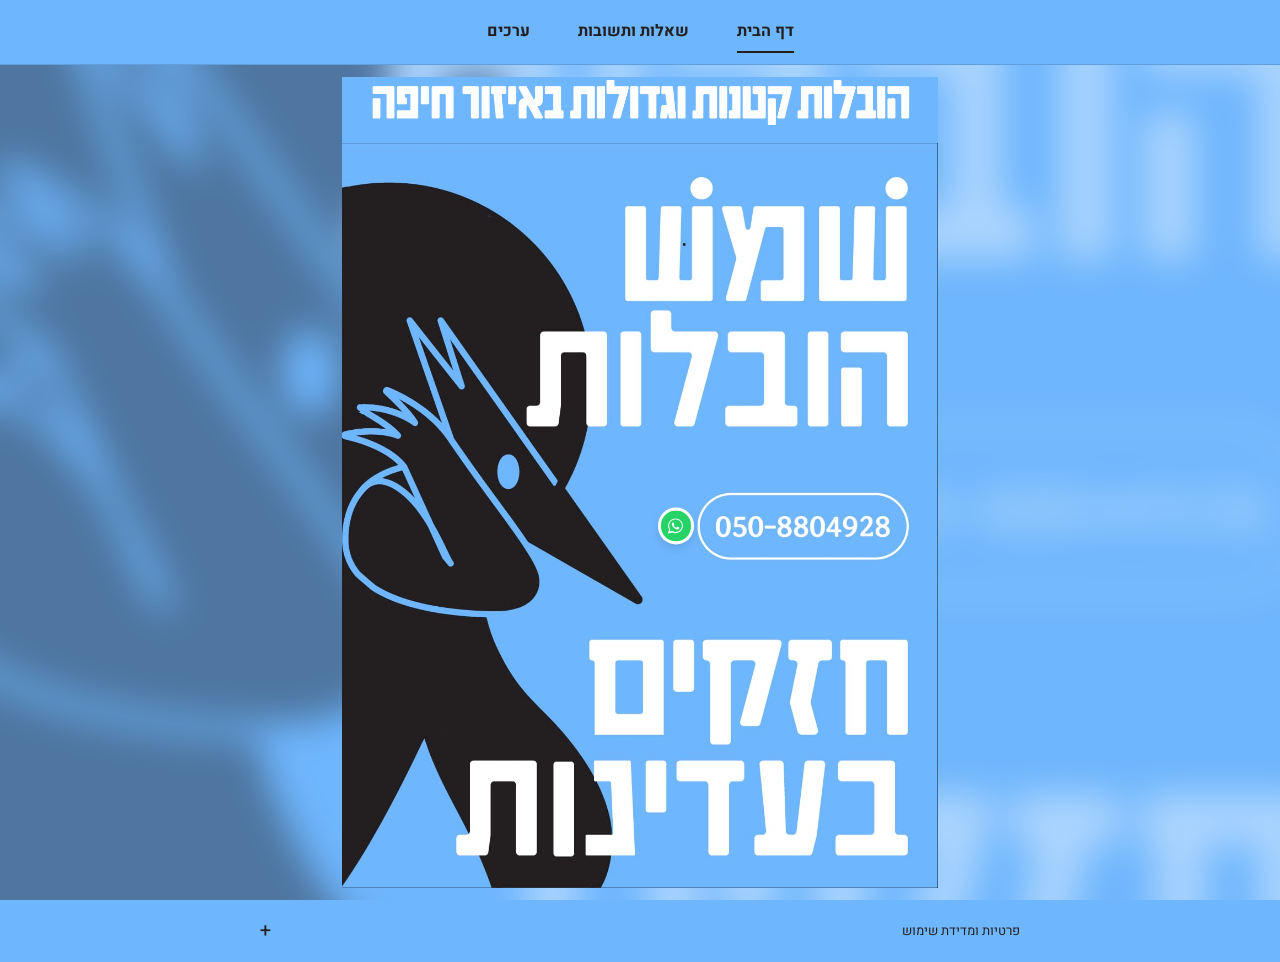
==== commit f9b7bf01: "Restore original landing design with shared campaign pages" ====
--- a/apartments.html
+++ b/apartments.html
@@ -5,82 +5,67 @@
   <meta name="viewport" content="width=device-width, initial-scale=1">
   <meta name="format-detection" content="telephone=no">
   <meta name="theme-color" content="#6eb6fe">
-  <title>הובלות דירות 1–3 חדרים בחיפה והסביבה | שמש הובלות</title>
-  <meta name="description" content="שמש הובלות — הובלות דירות 1–3 חדרים מחיפה והקריות ועד קריית טבעון ופרדס חנה, כולל כל יישובי חוף הכרמל. צפונה עד עכו, ללא עכו. אפשרות לפירוק והרכבה כחלק מההובלה.">
+  <title>שמש הובלות | הובלות קטנות וגדולות באיזור חיפה</title>
+  <meta name="description" content="שמש הובלות — חזקים בעדינות. הובלות קטנות וגדולות באיזור חיפה. חיפה והקריות, קריית טבעון, יישובי חוף הכרמל ועד פרדס חנה. לפרטי ההובלה והצעת מחיר בוואטסאפ.">
   <link rel="icon" href="favicon.png" type="image/png">
   <link rel="canonical" href="https://www.shemesh-moving.co.il/apartments.html">
+  <link rel="preload" href="shemesh-original.jpg" as="image">
   <link rel="stylesheet" href="styles.css">
+  <script src="navigation.js" defer></script>
   <script src="campaign.js" defer></script>
 </head>
 <body data-page="apartment">
   <a class="skip-link" href="#main">דלגו לתוכן</a>
   <header class="site-header">
-    <div class="container header-inner">
-      <a class="brand" href="apartments.html">
-        <img src="favicon.png" width="52" height="52" alt="">
-        <span>שמש הובלות<small>חזקים בעדינות</small></span>
-      </a>
-      <nav aria-label="ניווט ראשי"><a href="#services">מה מובילים?</a><a href="#quote">לקבלת הצעה</a></nav>
-      <a class="header-contact" href="https://wa.me/972508804928?text=%D7%A9%D7%9C%D7%95%D7%9D%20%D7%A9%D7%9E%D7%A9%20%D7%94%D7%95%D7%91%D7%9C%D7%95%D7%AA%2C%20%D7%90%D7%A9%D7%9E%D7%97%20%D7%9C%D7%94%D7%A6%D7%A2%D7%AA%20%D7%9E%D7%97%D7%99%D7%A8%20%D7%9C%D7%94%D7%95%D7%91%D7%9C%D7%AA%20%D7%93%D7%99%D7%A8%D7%94%20%D7%91%D7%90%D7%96%D7%95%D7%A8%20%D7%94%D7%A9%D7%99%D7%A8%D7%95%D7%AA%20%D7%A9%D7%9C%D7%9B%D7%9D.%20%D7%9E%D7%A1%D7%A4%D7%A8%20%D7%97%D7%93%D7%A8%D7%99%D7%9D%3A%20%D7%9E%D7%99%D7%A7%D7%95%D7%9D%20%D7%90%D7%99%D7%A1%D7%95%D7%A3%3A%20%D7%99%D7%A2%D7%93%3A%20%D7%AA%D7%90%D7%A8%D7%99%D7%9A%20%D7%A8%D7%A6%D7%95%D7%99%3A%20%D7%A7%D7%95%D7%9E%D7%94%20%D7%95%D7%9E%D7%A2%D7%9C%D7%99%D7%AA%20%D7%91%D7%90%D7%99%D7%A1%D7%95%D7%A3%20%D7%95%D7%91%D7%99%D7%A2%D7%93%3A%20%D7%AA%D7%9B%D7%95%D7%9C%D7%94%20%D7%95%D7%A6%D7%95%D7%A8%D7%9A%20%D7%91%D7%A4%D7%99%D7%A8%D7%95%D7%A7%20%D7%95%D7%94%D7%A8%D7%9B%D7%91%D7%94%3A" data-contact="whatsapp" target="_blank" rel="noopener noreferrer" aria-label="שלחו לנו וואטסאפ — שמש הובלות 050-8804928" data-placement="header"><span>שלחו לנו וואטסאפ</span><bdi>050-8804928</bdi></a>
-    </div>
+    <nav class="page-nav" aria-label="ניווט ראשי">
+      <a href="#home" data-panel-link="home" aria-current="page">דף הבית</a>
+      <a href="#faq" data-panel-link="faq">שאלות ותשובות</a>
+      <a href="#values" data-panel-link="values">ערכים</a>
+    </nav>
   </header>
-  <main id="main">
-    <section class="hero" aria-labelledby="hero-title">
-      <div class="container hero-grid">
-        <div class="hero-copy">
-          <p class="eyebrow"><span class="short-line" aria-hidden="true"></span> הובלות דירות <bdi dir="ltr">1–3</bdi> חדרים · חיפה והסביבה</p>
-          <h1 id="hero-title">עוברים דירה.<br>נשארים באזור.<br><span>חזקים בעדינות.</span></h1>
-          <p class="hero-description">מדירת חדר ועד דירת 3 חדרים.<br>מעבירים את תכולת הבית בחיפה והסביבה — עם שמש הובלות.</p>
-          <div class="hero-actions">
-            <a class="button button-dark" href="https://wa.me/972508804928?text=%D7%A9%D7%9C%D7%95%D7%9D%20%D7%A9%D7%9E%D7%A9%20%D7%94%D7%95%D7%91%D7%9C%D7%95%D7%AA%2C%20%D7%90%D7%A9%D7%9E%D7%97%20%D7%9C%D7%94%D7%A6%D7%A2%D7%AA%20%D7%9E%D7%97%D7%99%D7%A8%20%D7%9C%D7%94%D7%95%D7%91%D7%9C%D7%AA%20%D7%93%D7%99%D7%A8%D7%94%20%D7%91%D7%90%D7%96%D7%95%D7%A8%20%D7%94%D7%A9%D7%99%D7%A8%D7%95%D7%AA%20%D7%A9%D7%9C%D7%9B%D7%9D.%20%D7%9E%D7%A1%D7%A4%D7%A8%20%D7%97%D7%93%D7%A8%D7%99%D7%9D%3A%20%D7%9E%D7%99%D7%A7%D7%95%D7%9D%20%D7%90%D7%99%D7%A1%D7%95%D7%A3%3A%20%D7%99%D7%A2%D7%93%3A%20%D7%AA%D7%90%D7%A8%D7%99%D7%9A%20%D7%A8%D7%A6%D7%95%D7%99%3A%20%D7%A7%D7%95%D7%9E%D7%94%20%D7%95%D7%9E%D7%A2%D7%9C%D7%99%D7%AA%20%D7%91%D7%90%D7%99%D7%A1%D7%95%D7%A3%20%D7%95%D7%91%D7%99%D7%A2%D7%93%3A%20%D7%AA%D7%9B%D7%95%D7%9C%D7%94%20%D7%95%D7%A6%D7%95%D7%A8%D7%9A%20%D7%91%D7%A4%D7%99%D7%A8%D7%95%D7%A7%20%D7%95%D7%94%D7%A8%D7%9B%D7%91%D7%94%3A" data-contact="whatsapp" data-placement="hero" target="_blank" rel="noopener noreferrer"><span class="whatsapp-icon" aria-hidden="true"></span>להצעת מחיר בוואטסאפ</a>
-            <a class="text-link" href="#services">איזו דירה מעבירים? <span aria-hidden="true">↓</span></a>
-          </div>
-          <p class="area-note">עד קריית טבעון (כולל) במזרח, עד עכו (לא כולל) בצפון ועד פרדס חנה (כולל) בדרום — כולל כל יישובי חוף הכרמל.<br>האיסוף והיעד בתוך אזור השירות.</p>
-        </div>
-        <div class="hero-art">
-          <a class="poster-frame" href="https://wa.me/972508804928?text=%D7%A9%D7%9C%D7%95%D7%9D%20%D7%A9%D7%9E%D7%A9%20%D7%94%D7%95%D7%91%D7%9C%D7%95%D7%AA%2C%20%D7%90%D7%A9%D7%9E%D7%97%20%D7%9C%D7%94%D7%A6%D7%A2%D7%AA%20%D7%9E%D7%97%D7%99%D7%A8%20%D7%9C%D7%94%D7%95%D7%91%D7%9C%D7%AA%20%D7%93%D7%99%D7%A8%D7%94%20%D7%91%D7%90%D7%96%D7%95%D7%A8%20%D7%94%D7%A9%D7%99%D7%A8%D7%95%D7%AA%20%D7%A9%D7%9C%D7%9B%D7%9D.%20%D7%9E%D7%A1%D7%A4%D7%A8%20%D7%97%D7%93%D7%A8%D7%99%D7%9D%3A%20%D7%9E%D7%99%D7%A7%D7%95%D7%9D%20%D7%90%D7%99%D7%A1%D7%95%D7%A3%3A%20%D7%99%D7%A2%D7%93%3A%20%D7%AA%D7%90%D7%A8%D7%99%D7%9A%20%D7%A8%D7%A6%D7%95%D7%99%3A%20%D7%A7%D7%95%D7%9E%D7%94%20%D7%95%D7%9E%D7%A2%D7%9C%D7%99%D7%AA%20%D7%91%D7%90%D7%99%D7%A1%D7%95%D7%A3%20%D7%95%D7%91%D7%99%D7%A2%D7%93%3A%20%D7%AA%D7%9B%D7%95%D7%9C%D7%94%20%D7%95%D7%A6%D7%95%D7%A8%D7%9A%20%D7%91%D7%A4%D7%99%D7%A8%D7%95%D7%A7%20%D7%95%D7%94%D7%A8%D7%9B%D7%91%D7%94%3A" data-contact="whatsapp" data-placement="artwork" target="_blank" rel="noopener noreferrer" aria-label="פתיחת וואטסאפ לקבלת הצעת מחיר להובלת דירה"><img class="poster-image" src="shemesh-original.jpg" width="800" height="1000" alt="שמש הובלות — חזקים בעדינות. האיור המקורי של העסק." fetchpriority="high"></a>
-          <div class="art-caption"><span>בית חדש. התחלה חדשה.</span><bdi>050-8804928</bdi></div>
+  <main id="main" tabindex="-1">
+    <section class="page" id="home" data-panel aria-labelledby="hero-title">
+      <div class="poster-group">
+        <h1 class="poster-headline" id="hero-title"><span class="visually-hidden">הובלות קטנות וגדולות באיזור חיפה</span><img src="shemesh-headline.png" width="2172" height="724" alt="" aria-hidden="true"></h1>
+        <div class="poster">
+          <img class="poster-image" src="shemesh-original.jpg" width="1081" height="1351" alt="שמש הובלות — חזקים בעדינות — 050-8804928" fetchpriority="high">
+          <a class="whatsapp-link" href="https://wa.me/972508804928?text=%D7%A9%D7%9C%D7%95%D7%9D%20%D7%A9%D7%9E%D7%A9%20%D7%94%D7%95%D7%91%D7%9C%D7%95%D7%AA%2C%20%D7%90%D7%A9%D7%9E%D7%97%20%D7%9C%D7%94%D7%A6%D7%A2%D7%AA%20%D7%9E%D7%97%D7%99%D7%A8%20%D7%9C%D7%94%D7%95%D7%91%D7%9C%D7%94%20%D7%91%D7%90%D7%96%D7%95%D7%A8%20%D7%94%D7%A9%D7%99%D7%A8%D7%95%D7%AA%20%D7%A9%D7%9C%D7%9B%D7%9D." title="חזקים בעדינות" data-tooltip="לחץ כאן כדי לקבוע הובלה" aria-label="שליחת וואטסאפ לשמש הובלות 050-8804928" data-contact="whatsapp" data-placement="artwork" target="_blank" rel="noopener noreferrer"></a>
         </div>
       </div>
     </section>
-    <div class="service-strip" aria-label="השירותים שלנו"><div class="container strip-inner"><span>דירות <bdi dir="ltr">1–3</bdi> חדרים</span><span aria-hidden="true">✳</span><span>בחיפה והסביבה</span><span aria-hidden="true">✳</span><span>הצעת מחיר לפי פרטי ההובלה</span></div></div>
-    <section class="services section-space" id="services" aria-labelledby="services-title">
-      <div class="container">
-        <div class="section-heading"><div><p class="eyebrow">מבית לבית, בתוך האזור</p><h2 id="services-title">איזו דירה מעבירים?</h2></div><p>רהיטים, ארגזים וכל מה שביניהם.<br>מתחילים מהתכולה שלכם.</p></div>
-        <div class="item-grid">
-          <article class="item-card"><span class="section-number">01</span><h3>דירת חדר</h3><p>שלחו תמונות ופירוט של התכולה לקבלת הצעת מחיר.</p></article>
-          <article class="item-card"><span class="section-number">02</span><h3>דירת 2 חדרים</h3><p>ציינו אילו רהיטים דורשים פירוק והרכבה כחלק מהמעבר.</p></article>
-          <article class="item-card"><span class="section-number">03</span><h3>דירת 3 חדרים</h3><p>תמונות מכל חדר יעזרו לנו להבין מה צריך להעביר.</p></article>
-        </div>
-        <div class="service-footnote"><p>צריך לפרק רהיט? אפשרות לפירוק והרכבה כחלק מההובלה.</p><a href="index.html">צריכים הובלה קטנה? <span aria-hidden="true">←</span></a></div>
-      </div>
-    </section>
-    <section class="quote-section section-space" id="quote" aria-labelledby="quote-title">
-      <div class="container quote-grid">
-        <div class="quote-intro"><p class="eyebrow">מתחילים בהודעה</p><h2 id="quote-title">כמה תמונות.<br>פרטי המעבר.<br>ונתקדם להצעה.</h2><p>שלחו לנו את פרטי הדירה והתכולה בוואטסאפ, כדי שנוכל להכין לכם הצעת מחיר.</p><a class="button button-blue" href="https://wa.me/972508804928?text=%D7%A9%D7%9C%D7%95%D7%9D%20%D7%A9%D7%9E%D7%A9%20%D7%94%D7%95%D7%91%D7%9C%D7%95%D7%AA%2C%20%D7%90%D7%A9%D7%9E%D7%97%20%D7%9C%D7%94%D7%A6%D7%A2%D7%AA%20%D7%9E%D7%97%D7%99%D7%A8%20%D7%9C%D7%94%D7%95%D7%91%D7%9C%D7%AA%20%D7%93%D7%99%D7%A8%D7%94%20%D7%91%D7%90%D7%96%D7%95%D7%A8%20%D7%94%D7%A9%D7%99%D7%A8%D7%95%D7%AA%20%D7%A9%D7%9C%D7%9B%D7%9D.%20%D7%9E%D7%A1%D7%A4%D7%A8%20%D7%97%D7%93%D7%A8%D7%99%D7%9D%3A%20%D7%9E%D7%99%D7%A7%D7%95%D7%9D%20%D7%90%D7%99%D7%A1%D7%95%D7%A3%3A%20%D7%99%D7%A2%D7%93%3A%20%D7%AA%D7%90%D7%A8%D7%99%D7%9A%20%D7%A8%D7%A6%D7%95%D7%99%3A%20%D7%A7%D7%95%D7%9E%D7%94%20%D7%95%D7%9E%D7%A2%D7%9C%D7%99%D7%AA%20%D7%91%D7%90%D7%99%D7%A1%D7%95%D7%A3%20%D7%95%D7%91%D7%99%D7%A2%D7%93%3A%20%D7%AA%D7%9B%D7%95%D7%9C%D7%94%20%D7%95%D7%A6%D7%95%D7%A8%D7%9A%20%D7%91%D7%A4%D7%99%D7%A8%D7%95%D7%A7%20%D7%95%D7%94%D7%A8%D7%9B%D7%91%D7%94%3A" data-contact="whatsapp" data-placement="quote" target="_blank" rel="noopener noreferrer">שלחו את פרטי ההובלה <span aria-hidden="true">↖</span></a><p class="quote-note">אפשר לצרף תמונות בתוך השיחה בוואטסאפ.</p></div>
-        <ol class="quote-checklist">
-          <li><span class="step-number">01</span><div><h3>כמה חדרים ומה התכולה?</h3><p>ציינו את מספר החדרים ושלחו תמונות או פירוט של כל התכולה להעברה. ציינו אילו רהיטים צריכים פירוק והרכבה.</p></div></li>
-          <li><span class="step-number">02</span><div><h3>מאיפה ולאיפה?</h3><p>מיקום האיסוף והיעד, הקומה והאם יש מעלית בכל כתובת. שתי הכתובות בתוך אזור השירות שמפורט למעלה.</p></div></li>
-          <li><span class="step-number">03</span><div><h3>מתי תרצו להעביר?</h3><p>שלחו את התאריך הרצוי, כדי שנוכל לבדוק זמינות ולתאם את פרטי ההובלה.</p></div></li>
-        </ol>
-      </div>
-    </section>
-    <section class="faq-section section-space" aria-labelledby="faq-title"><div class="container faq-grid">
-      <div><p class="eyebrow">לפני שמתחילים</p><h2 id="faq-title">כמה דברים<br>שכדאי לדעת.</h2></div>
-      <div class="faq-list">
+    <section class="content-panel" id="faq" data-panel aria-labelledby="faq-title">
+      <div class="content-inner">
+        <p class="section-kicker">שמש הובלות · חזקים בעדינות</p>
+        <h2 id="faq-title">שאלות ותשובות</h2>
+        <p class="section-intro">כמה דברים שכדאי לדעת לפני ההובלה.</p>
+        <div class="faq-list">
         <details><summary>אילו דירות אתם מובילים?<span aria-hidden="true">+</span></summary><p>אנחנו מבצעים הובלות של דירות חדר, 2 חדרים ו־3 חדרים. שלחו פירוט של התכולה כדי שנוכל להכין הצעת מחיר למעבר שלכם.</p></details>
         <details><summary>באילו אזורים אתם עובדים?<span aria-hidden="true">+</span></summary><p>הבסיס שלנו בחיפה. אזור השירות כולל את חיפה והקריות, ומגיע עד קריית טבעון (כולל) במזרח, עד עכו (לא כולל) בצפון ועד פרדס חנה (כולל) בדרום. אנחנו משרתים את כל יישובי חוף הכרמל. גם כתובת האיסוף וגם כתובת היעד צריכות להיות בתוך אזור השירות.</p></details>
         <details><summary>אפשר להזמין פירוק והרכבה בלבד?<span aria-hidden="true">+</span></summary><p>פירוק והרכבת רהיטים זמינים כחלק מההובלה. אנחנו לא מבצעים עבודות הנדימן או הרכבה בנפרד.</p></details>
         <details><summary>איך נקבע מחיר ההובלה?<span aria-hidden="true">+</span></summary><p>ההצעה ניתנת לפי התכולה, מיקומי האיסוף והיעד, תנאי הגישה והצורך בפירוק והרכבה. שלחו את הפרטים והתמונות בוואטסאפ לקבלת הצעה.</p></details>
+        </div>
+        <a class="contact-button" href="https://wa.me/972508804928?text=%D7%A9%D7%9C%D7%95%D7%9D%20%D7%A9%D7%9E%D7%A9%20%D7%94%D7%95%D7%91%D7%9C%D7%95%D7%AA%2C%20%D7%90%D7%A9%D7%9E%D7%97%20%D7%9C%D7%94%D7%A6%D7%A2%D7%AA%20%D7%9E%D7%97%D7%99%D7%A8%20%D7%9C%D7%94%D7%95%D7%91%D7%9C%D7%94%20%D7%91%D7%90%D7%96%D7%95%D7%A8%20%D7%94%D7%A9%D7%99%D7%A8%D7%95%D7%AA%20%D7%A9%D7%9C%D7%9B%D7%9D." data-contact="whatsapp" data-placement="faq" target="_blank" rel="noopener noreferrer">נשארה שאלה? דברו איתנו בוואטסאפ <span aria-hidden="true">↖</span></a>
       </div>
-    </div></section>
-    <section class="closing-section" aria-labelledby="closing-title"><div class="container closing-inner"><div><p class="eyebrow">שמש הובלות · חזקים בעדינות</p><h2 id="closing-title">מתכננים מעבר דירה?</h2></div><a class="button button-dark" href="https://wa.me/972508804928?text=%D7%A9%D7%9C%D7%95%D7%9D%20%D7%A9%D7%9E%D7%A9%20%D7%94%D7%95%D7%91%D7%9C%D7%95%D7%AA%2C%20%D7%90%D7%A9%D7%9E%D7%97%20%D7%9C%D7%94%D7%A6%D7%A2%D7%AA%20%D7%9E%D7%97%D7%99%D7%A8%20%D7%9C%D7%94%D7%95%D7%91%D7%9C%D7%AA%20%D7%93%D7%99%D7%A8%D7%94%20%D7%91%D7%90%D7%96%D7%95%D7%A8%20%D7%94%D7%A9%D7%99%D7%A8%D7%95%D7%AA%20%D7%A9%D7%9C%D7%9B%D7%9D.%20%D7%9E%D7%A1%D7%A4%D7%A8%20%D7%97%D7%93%D7%A8%D7%99%D7%9D%3A%20%D7%9E%D7%99%D7%A7%D7%95%D7%9D%20%D7%90%D7%99%D7%A1%D7%95%D7%A3%3A%20%D7%99%D7%A2%D7%93%3A%20%D7%AA%D7%90%D7%A8%D7%99%D7%9A%20%D7%A8%D7%A6%D7%95%D7%99%3A%20%D7%A7%D7%95%D7%9E%D7%94%20%D7%95%D7%9E%D7%A2%D7%9C%D7%99%D7%AA%20%D7%91%D7%90%D7%99%D7%A1%D7%95%D7%A3%20%D7%95%D7%91%D7%99%D7%A2%D7%93%3A%20%D7%AA%D7%9B%D7%95%D7%9C%D7%94%20%D7%95%D7%A6%D7%95%D7%A8%D7%9A%20%D7%91%D7%A4%D7%99%D7%A8%D7%95%D7%A7%20%D7%95%D7%94%D7%A8%D7%9B%D7%91%D7%94%3A" data-contact="whatsapp" data-placement="closing" target="_blank" rel="noopener noreferrer">בואו נדבר בוואטסאפ <span aria-hidden="true">↖</span></a></div></section>
+    </section>
+    <section class="content-panel" id="values" data-panel aria-labelledby="values-title">
+      <div class="content-inner">
+        <p class="section-kicker">שמש הובלות · חזקים בעדינות</p>
+        <h2 id="values-title">ערכים</h2>
+        <p class="section-intro">מאחורי כל ארגז יש משהו שחשוב למישהו.</p>
+        <div class="values-list">
+          <article><span class="value-number" aria-hidden="true">01</span><div><h3>כבוד לדברים שלכם</h3><p>ספה, שולחן או ארגז זיכרונות — אנחנו מאמינים שלכל חפץ מגיע יחס אכפתי, בכל שלב בדרך.</p></div></article>
+          <article><span class="value-number" aria-hidden="true">02</span><div><h3>תקשורת ברורה</h3><p>הובלה טובה מתחילה בתיאום ציפיות. חשוב לנו לדבר על הפרטים, לענות על שאלות ולתכנן יחד את המעבר.</p></div></article>
+          <article><span class="value-number" aria-hidden="true">03</span><div><h3>אנשים לפני ארגזים</h3><p>מעבר הוא שינוי, גם כשמעבירים רק פריט אחד. סבלנות, הקשבה ויחס אישי הם הדרך שבה אנחנו רוצים לעבוד.</p></div></article>
+        </div>
+        <a class="contact-button" href="https://wa.me/972508804928?text=%D7%A9%D7%9C%D7%95%D7%9D%20%D7%A9%D7%9E%D7%A9%20%D7%94%D7%95%D7%91%D7%9C%D7%95%D7%AA%2C%20%D7%90%D7%A9%D7%9E%D7%97%20%D7%9C%D7%94%D7%A6%D7%A2%D7%AA%20%D7%9E%D7%97%D7%99%D7%A8%20%D7%9C%D7%94%D7%95%D7%91%D7%9C%D7%94%20%D7%91%D7%90%D7%96%D7%95%D7%A8%20%D7%94%D7%A9%D7%99%D7%A8%D7%95%D7%AA%20%D7%A9%D7%9C%D7%9B%D7%9D." data-contact="whatsapp" data-placement="values" target="_blank" rel="noopener noreferrer">בואו נדבר על ההובלה שלכם <span aria-hidden="true">↖</span></a>
+      </div>
+    </section>
   </main>
-  <details class="container analytics-notice">
+  <footer class="site-footer">
+    <details class="analytics-notice">
     <summary>פרטיות ומדידת שימוש<span aria-hidden="true">+</span></summary>
     <p>האתר משתמש ב־Google Analytics ובעוגיות למדידת ביקורים, מקורות הגעה ולחיצות על כפתורי וואטסאפ. נתוני שימוש נשלחים ל־Google כדי לעזור לנו לשפר את האתר והפרסום. תוכן השיחות בוואטסאפ אינו נשלח ל־Google Analytics. <a href="https://policies.google.com/technologies/partner-sites?hl=he" target="_blank" rel="noopener noreferrer">מידע על השימוש של Google בנתונים</a>.</p>
   </details>
-  <footer class="site-footer"><div class="container footer-inner"><p>שמש הובלות <span>חזקים בעדינות.</span></p><a href="index.html">גם הובלות קטנות ופריטים בודדים</a><a href="https://wa.me/972508804928?text=%D7%A9%D7%9C%D7%95%D7%9D%20%D7%A9%D7%9E%D7%A9%20%D7%94%D7%95%D7%91%D7%9C%D7%95%D7%AA%2C%20%D7%90%D7%A9%D7%9E%D7%97%20%D7%9C%D7%94%D7%A6%D7%A2%D7%AA%20%D7%9E%D7%97%D7%99%D7%A8%20%D7%9C%D7%94%D7%95%D7%91%D7%9C%D7%AA%20%D7%93%D7%99%D7%A8%D7%94%20%D7%91%D7%90%D7%96%D7%95%D7%A8%20%D7%94%D7%A9%D7%99%D7%A8%D7%95%D7%AA%20%D7%A9%D7%9C%D7%9B%D7%9D.%20%D7%9E%D7%A1%D7%A4%D7%A8%20%D7%97%D7%93%D7%A8%D7%99%D7%9D%3A%20%D7%9E%D7%99%D7%A7%D7%95%D7%9D%20%D7%90%D7%99%D7%A1%D7%95%D7%A3%3A%20%D7%99%D7%A2%D7%93%3A%20%D7%AA%D7%90%D7%A8%D7%99%D7%9A%20%D7%A8%D7%A6%D7%95%D7%99%3A%20%D7%A7%D7%95%D7%9E%D7%94%20%D7%95%D7%9E%D7%A2%D7%9C%D7%99%D7%AA%20%D7%91%D7%90%D7%99%D7%A1%D7%95%D7%A3%20%D7%95%D7%91%D7%99%D7%A2%D7%93%3A%20%D7%AA%D7%9B%D7%95%D7%9C%D7%94%20%D7%95%D7%A6%D7%95%D7%A8%D7%9A%20%D7%91%D7%A4%D7%99%D7%A8%D7%95%D7%A7%20%D7%95%D7%94%D7%A8%D7%9B%D7%91%D7%94%3A" data-contact="whatsapp" target="_blank" rel="noopener noreferrer" aria-label="שלחו לנו וואטסאפ — שמש הובלות 050-8804928" data-placement="footer"><bdi>050-8804928</bdi></a></div></footer>
-  <div class="mobile-contact" aria-label="יצירת קשר"><a class="mobile-whatsapp" href="https://wa.me/972508804928?text=%D7%A9%D7%9C%D7%95%D7%9D%20%D7%A9%D7%9E%D7%A9%20%D7%94%D7%95%D7%91%D7%9C%D7%95%D7%AA%2C%20%D7%90%D7%A9%D7%9E%D7%97%20%D7%9C%D7%94%D7%A6%D7%A2%D7%AA%20%D7%9E%D7%97%D7%99%D7%A8%20%D7%9C%D7%94%D7%95%D7%91%D7%9C%D7%AA%20%D7%93%D7%99%D7%A8%D7%94%20%D7%91%D7%90%D7%96%D7%95%D7%A8%20%D7%94%D7%A9%D7%99%D7%A8%D7%95%D7%AA%20%D7%A9%D7%9C%D7%9B%D7%9D.%20%D7%9E%D7%A1%D7%A4%D7%A8%20%D7%97%D7%93%D7%A8%D7%99%D7%9D%3A%20%D7%9E%D7%99%D7%A7%D7%95%D7%9D%20%D7%90%D7%99%D7%A1%D7%95%D7%A3%3A%20%D7%99%D7%A2%D7%93%3A%20%D7%AA%D7%90%D7%A8%D7%99%D7%9A%20%D7%A8%D7%A6%D7%95%D7%99%3A%20%D7%A7%D7%95%D7%9E%D7%94%20%D7%95%D7%9E%D7%A2%D7%9C%D7%99%D7%AA%20%D7%91%D7%90%D7%99%D7%A1%D7%95%D7%A3%20%D7%95%D7%91%D7%99%D7%A2%D7%93%3A%20%D7%AA%D7%9B%D7%95%D7%9C%D7%94%20%D7%95%D7%A6%D7%95%D7%A8%D7%9A%20%D7%91%D7%A4%D7%99%D7%A8%D7%95%D7%A7%20%D7%95%D7%94%D7%A8%D7%9B%D7%91%D7%94%3A" data-contact="whatsapp" data-placement="mobile_bar" target="_blank" rel="noopener noreferrer">הצעת מחיר בוואטסאפ <span aria-hidden="true">↖</span></a></div>
+  </footer>
 </body>
 </html>
--- a/styles.css
+++ b/styles.css
@@ -1,127 +1,119 @@
-:root{--blue:#6eb6fe;--blue-pale:#eaf4ff;--ink:#211f20;--white:#fff;--line:#d9d9d9;--muted:#565354;--page-width:1180px}
 @font-face{font-family:Heebo;src:url('heebo-regular.ttf') format('truetype');font-weight:400;font-style:normal;font-display:swap}
-@font-face{font-family:Heebo;src:url('heebo-bold.ttf') format('truetype');font-weight:500 700;font-style:normal;font-display:swap}
-@font-face{font-family:Heebo;src:url('heebo-black.ttf') format('truetype');font-weight:800 900;font-style:normal;font-display:swap}
+@font-face{font-family:Heebo;src:url('heebo-bold.ttf') format('truetype');font-weight:700;font-style:normal;font-display:swap}
+:root{--blue:#6eb6fe;--ink:#231f20;--nav-height:64px}
 *{box-sizing:border-box}
-html{scroll-behavior:smooth;scroll-padding-top:30px}
-body{margin:0;font-family:Heebo,Arial,sans-serif;color:var(--ink);background:var(--white);font-size:17px;line-height:1.6}
-a{color:inherit;text-decoration:none}
+html{min-height:100%;scroll-padding-top:var(--nav-height)}
+body{min-height:100%;margin:0;background:var(--blue);color:var(--ink);font-family:Heebo,Arial,sans-serif;font-size:17px;line-height:1.7}
+a{color:inherit}
 a,summary{-webkit-tap-highlight-color:transparent}
-a:focus-visible,summary:focus-visible{outline:3px solid #174c8a;outline-offset:6px}
-.quote-section a:focus-visible{outline-color:var(--white)}
-img{max-width:100%;display:block}
+a:focus-visible,summary:focus-visible{outline:3px solid var(--ink);outline-offset:5px}
+[hidden]{display:none!important}
 h1,h2,h3,p{margin:0}
-h1,h2,h3{line-height:1.12;letter-spacing:normal}
-.container{width:min(var(--page-width),calc(100% - 80px));margin-inline:auto}
-.skip-link{position:fixed;top:10px;right:10px;transform:translateY(-180%);z-index:50;background:var(--white);padding:12px 20px;border:2px solid var(--ink)}
+.skip-link{position:fixed;top:10px;right:10px;transform:translateY(-160%);z-index:50;background:#fff;padding:10px 20px}
 .skip-link:focus{transform:translateY(0)}
-.site-header{background:var(--blue);border-bottom:1px solid rgb(33 31 32 / 20%)}
-.header-inner{min-height:100px;display:flex;align-items:center;justify-content:space-between;gap:28px}
-.brand{display:flex;gap:10px;align-items:center;font-size:25px;font-weight:800;line-height:1.1;white-space:nowrap}
-.brand img{width:52px;height:52px;border-radius:50%}
-.brand small{display:block;font-size:14px;font-weight:400;margin-top:6px;letter-spacing:.01em}
-nav{display:flex;gap:32px;font-size:15px}
-nav a{padding-block:12px;border-bottom:1px solid transparent}
-nav a:hover{border-bottom-color:var(--ink)}
-.header-contact{text-align:left;font-size:19px;font-weight:700;line-height:1.3}
-.header-contact span{display:block;font-size:13px;font-weight:400;margin-bottom:4px}
-.hero{background:var(--blue);padding:58px 0 68px;overflow:hidden}
-.hero-grid{display:grid;grid-template-columns:1.2fr .9fr;gap:70px;align-items:center}
-.eyebrow{font-size:14px;font-weight:600;margin-bottom:18px;display:flex;align-items:center;gap:12px}
-.short-line{width:28px;height:2px;background:currentColor}
-h1{font-size:clamp(46px,5.4vw,78px);font-weight:900;line-height:1.06;letter-spacing:normal}
-h1 span{display:inline-block;font-size:.73em;letter-spacing:normal;line-height:1.25;color:var(--white);background:var(--ink);padding:0 10px 5px;margin-top:15px}
-.hero-description{font-size:21px;line-height:1.6;margin-top:26px;max-width:470px}
-.hero-actions{display:flex;align-items:center;gap:24px;flex-wrap:wrap;margin-top:30px}
-.button{display:inline-flex;align-items:center;justify-content:center;gap:12px;min-height:58px;padding:16px 23px;font-size:17px;font-weight:700;border-radius:6px;line-height:1.3;transition:transform .15s,background .15s}
-.button:hover{transform:translateY(-2px)}
-.button-dark{background:var(--ink);color:var(--white)}
-.button-dark:hover{background:#373334}
-.button-blue{background:var(--blue);color:var(--ink)}
-.button-blue:hover{background:#8dc6ff}
-.whatsapp-icon{width:24px;height:24px;flex:none;background:url("data:image/svg+xml,%3Csvg xmlns='http://www.w3.org/2000/svg' viewBox='0 0 32 32'%3E%3Cpath fill='%23fff' d='M16.04 4.5c-6.25 0-11.33 5-11.33 11.16 0 1.96.53 3.88 1.54 5.56L4.6 27.5l6.47-1.62a11.55 11.55 0 0 0 4.97 1.13c6.25 0 11.34-5 11.34-11.16S22.29 4.5 16.04 4.5Zm0 20.62c-1.7 0-3.36-.45-4.82-1.3l-.35-.2-3.83.96.97-3.72-.23-.38a9.28 9.28 0 0 1-1.42-4.82c0-5.12 4.34-9.28 9.68-9.28s9.68 4.16 9.68 9.28-4.34 9.46-9.68 9.46Zm5.3-6.93c-.29-.14-1.7-.82-1.96-.91-.26-.1-.45-.14-.64.14-.19.28-.73.91-.9 1.1-.17.19-.33.21-.62.07-.29-.14-1.21-.44-2.3-1.39a8.6 8.6 0 0 1-1.59-1.95c-.17-.28-.02-.43.13-.57.13-.13.29-.33.43-.49.14-.17.19-.28.29-.47.1-.19.05-.35-.02-.49-.07-.14-.64-1.52-.88-2.08-.23-.54-.47-.47-.64-.48h-.55c-.19 0-.5.07-.76.35-.26.28-1 1-1 2.43s1.02 2.81 1.16 3c.14.19 2.01 3.02 4.86 4.24.68.29 1.21.46 1.62.59.68.21 1.3.18 1.79.11.55-.08 1.7-.68 1.94-1.34.24-.66.24-1.22.17-1.34-.07-.12-.26-.19-.55-.33Z'/%3E%3C/svg%3E") center / contain no-repeat}
-.text-link{font-size:15px;display:inline-flex;gap:13px;align-items:center;padding-block:12px}
-.text-link:hover{text-decoration:underline}
-.area-note{font-size:14px;margin-top:17px}
-.hero-art{max-width:405px;width:100%;justify-self:end;padding:6px 10px 10px}
-.poster-frame{display:block;transform:rotate(-3deg);border:7px solid var(--white);box-shadow:-13px 14px 0 var(--ink);background:var(--blue)}
-.poster-image{width:100%;height:auto;aspect-ratio:4/5;object-fit:cover}
-.art-caption{margin-top:30px;display:flex;align-items:center;justify-content:space-between;font-size:13px;padding-inline:8px;gap:20px}
-.art-caption bdi{font-size:16px;font-weight:700}
-.service-strip{background:var(--ink);color:var(--white);padding-block:21px}
-.strip-inner{display:flex;justify-content:center;align-items:center;gap:48px;font-size:17px}
-.strip-inner>span:nth-child(even){color:var(--blue);font-size:24px;line-height:1}
-.section-space{padding-block:88px}
-.section-heading{display:flex;align-items:end;justify-content:space-between;gap:30px;margin-bottom:38px}
-h2{font-size:clamp(34px,3.5vw,48px);font-weight:800}
-.section-heading>p{color:var(--muted);max-width:370px;font-size:18px}
-.item-grid{display:grid;grid-template-columns:repeat(3,1fr);gap:22px}
-.item-card{border-top:2px solid var(--ink);padding:25px 0 10px}
-.section-number{font-size:15px;display:block;margin-bottom:27px;color:var(--muted)}
-.item-card h3{font-size:27px;margin-bottom:17px}
-.item-card p{font-size:17px;color:var(--muted);max-width:320px}
-.service-footnote{display:flex;justify-content:space-between;align-items:center;gap:26px;margin-top:35px;background:var(--blue-pale);padding:20px 24px;font-size:15px}
-.service-footnote>a{font-weight:700;white-space:nowrap}.service-footnote>a:hover{text-decoration:underline}
-.quote-section{background:var(--ink);color:var(--white)}
-.quote-grid{display:grid;grid-template-columns:1fr 1fr;gap:100px}
-.quote-intro .eyebrow{color:var(--blue)}
-.quote-intro h2{font-size:clamp(38px,3.8vw,52px);line-height:1.12}
-.quote-intro>p:not(.eyebrow):not(.quote-note){max-width:380px;margin:25px 0 30px;color:#d9d7d8;font-size:18px}
-.quote-note{font-size:13px;color:#d9d7d8;margin-top:15px}
-.quote-checklist{padding:0;margin:0;list-style:none}
-.quote-checklist li{display:flex;gap:25px;padding-block:27px;border-bottom:1px solid #514d4f}
-.quote-checklist li:first-child{padding-top:7px}
-.quote-checklist li:last-child{border:0;padding-bottom:0}
-.step-number{font-size:15px;color:var(--blue);padding-top:3px;min-width:25px}
-.quote-checklist h3{font-size:27px;margin-bottom:13px}
-.quote-checklist p{color:#d9d7d8;font-size:17px;line-height:1.7}
-.faq-grid{display:grid;grid-template-columns:.85fr 1.2fr;gap:80px}
-.faq-list details{border-bottom:1px solid var(--line)}
-.faq-list details:first-child{border-top:1px solid var(--line)}
-summary{list-style:none;display:flex;justify-content:space-between;align-items:center;gap:24px;cursor:pointer;font-size:19px;font-weight:700;padding:22px 0}
+.site-header{position:sticky;top:0;z-index:10;background:var(--blue);border-bottom:1px solid rgb(35 31 32 / 16%)}
+.page-nav{min-height:var(--nav-height);display:flex;align-items:center;justify-content:center;gap:36px;padding:8px 18px}
+.page-nav a{position:relative;padding:9px 6px;text-decoration:none;font-weight:700;white-space:nowrap;font-size:16px;line-height:1.6}
+.page-nav a::after{content:'';position:absolute;inset-inline:6px;bottom:1px;height:2px;background:currentColor;transform:scaleX(0);transition:transform 140ms ease}
+.page-nav a:hover::after,.page-nav a[aria-current="page"]::after{transform:scaleX(1)}
+.page{position:relative;display:grid;min-height:calc(100svh - var(--nav-height) - 1px);overflow:hidden;place-items:center;background:var(--blue)}
+.page::before{content:'';position:absolute;inset:-6vmax;background:url('shemesh-original.jpg') center / cover no-repeat;filter:blur(18px);opacity:.42;transform:scale(1.04)}
+.poster-group{position:relative;width:min(100vw,calc((100svh - var(--nav-height) - 32px) / 1.35));background:var(--blue);isolation:isolate}
+.poster{position:relative;width:100%;aspect-ratio:4/5}
+.poster-image{display:block;width:100%;height:100%;object-fit:cover}
+.poster-headline{position:relative;width:93%;aspect-ratio:11/1;margin:0 auto 16px;overflow:hidden;mix-blend-mode:screen}
+.poster-headline img{position:absolute;display:block;width:100%;height:auto;left:0;top:50%;transform:translateY(-47.5%)}
+.visually-hidden{position:absolute;width:1px;height:1px;padding:0;margin:-1px;overflow:hidden;clip-path:inset(50%);white-space:nowrap;border:0}
+    .whatsapp-link {
+      position: absolute;
+      display: block;
+      left: 53.5%;
+      top: 51.4%;
+      width: 41.5%;
+      height: 9.2%;
+      min-height: 44px;
+      transform: translateY(-50%);
+      border-radius: 999px;
+      outline-offset: 6px;
+    }
+
+    .whatsapp-link:focus-visible {
+      outline: 4px solid #ffffff;
+    }
+
+    .whatsapp-link::after {
+      content: attr(data-tooltip);
+      position: absolute;
+      right: 50%;
+      bottom: calc(100% + 10px);
+      width: max-content;
+      max-width: min(58vw, 260px);
+      padding: 8px 12px;
+      border-radius: 8px;
+      background: rgb(13 33 58 / 92%);
+      box-shadow: 0 8px 18px rgb(0 0 0 / 18%);
+      color: #ffffff;
+      font-size: clamp(0.78rem, 1.8vw, 0.95rem);
+      font-weight: 700;
+      line-height: 1.2;
+      opacity: 0;
+      pointer-events: none;
+      text-align: center;
+      transform: translate(50%, 4px);
+      transition: opacity 140ms ease, transform 140ms ease;
+      white-space: normal;
+      z-index: 1;
+    }
+
+    .whatsapp-link:hover::after,
+    .whatsapp-link:focus-visible::after {
+      opacity: 1;
+      transform: translate(50%, 0);
+    }
+
+    .whatsapp-link::before {
+      content: "";
+      position: absolute;
+      top: 50%;
+      left: 0;
+      width: 12.4%;
+      aspect-ratio: 1;
+      border-radius: 50%;
+      background:
+        url("data:image/svg+xml,%3Csvg xmlns='http://www.w3.org/2000/svg' viewBox='0 0 32 32'%3E%3Cpath fill='%23fff' d='M16.04 4.5c-6.25 0-11.33 5-11.33 11.16 0 1.96.53 3.88 1.54 5.56L4.6 27.5l6.47-1.62a11.55 11.55 0 0 0 4.97 1.13c6.25 0 11.34-5 11.34-11.16S22.29 4.5 16.04 4.5Zm0 20.62c-1.7 0-3.36-.45-4.82-1.3l-.35-.2-3.83.96.97-3.72-.23-.38a9.28 9.28 0 0 1-1.42-4.82c0-5.12 4.34-9.28 9.68-9.28s9.68 4.16 9.68 9.28-4.34 9.46-9.68 9.46Zm5.3-6.93c-.29-.14-1.7-.82-1.96-.91-.26-.1-.45-.14-.64.14-.19.28-.73.91-.9 1.1-.17.19-.33.21-.62.07-.29-.14-1.21-.44-2.3-1.39a8.6 8.6 0 0 1-1.59-1.95c-.17-.28-.02-.43.13-.57.13-.13.29-.33.43-.49.14-.17.19-.28.29-.47.1-.19.05-.35-.02-.49-.07-.14-.64-1.52-.88-2.08-.23-.54-.47-.47-.64-.48h-.55c-.19 0-.5.07-.76.35-.26.28-1 1-1 2.43s1.02 2.81 1.16 3c.14.19 2.01 3.02 4.86 4.24.68.29 1.21.46 1.62.59.68.21 1.3.18 1.79.11.55-.08 1.7-.68 1.94-1.34.24-.66.24-1.22.17-1.34-.07-.12-.26-.19-.55-.33Z'/%3E%3C/svg%3E") center / 70% 70% no-repeat,
+        #25d366;
+      box-shadow: 0 0 0 3px #ffffff, 0 4px 12px rgb(0 0 0 / 18%);
+      transform: translateY(-50%);
+      pointer-events: none;
+    }
+
+
+.content-panel{min-height:calc(100svh - var(--nav-height) - 1px);padding:64px 24px 72px}
+.content-inner{max-width:760px;margin-inline:auto}
+.section-kicker{font-size:14px;margin-bottom:14px}
+h2{font-family:Heebo,Arial,sans-serif;font-size:clamp(48px,8vw,72px);font-weight:700;line-height:1.05}
+.section-intro{font-size:20px;margin-top:20px;margin-bottom:38px}
+.faq-list{border-top:1px solid rgb(35 31 32 / 35%)}
+.faq-list details{border-bottom:1px solid rgb(35 31 32 / 35%)}
+summary{display:flex;justify-content:space-between;align-items:center;gap:20px;list-style:none;cursor:pointer}
 summary::-webkit-details-marker{display:none}
-summary span{font-size:27px;line-height:1;font-weight:400;flex:none}
-details[open] summary span{transform:rotate(45deg)}
-details>p{padding:0 0 24px 35px;font-size:17px;color:var(--muted);line-height:1.7}
-.closing-section{background:var(--blue);padding-block:52px}
-.closing-inner{display:flex;align-items:center;justify-content:space-between;gap:32px}
-.closing-inner .eyebrow{margin-bottom:10px}
-.closing-inner h2{font-size:52px}
-.site-footer{padding-block:30px;font-size:14px}
-.analytics-notice{margin-top:24px;border-bottom:1px solid var(--line)}
-.analytics-notice summary{font-size:14px;padding-block:12px}
-.analytics-notice>p{font-size:14px;padding:0 0 16px;max-width:850px}
-.analytics-notice a{text-decoration:underline;text-underline-offset:3px}
-.footer-inner{display:flex;align-items:center;justify-content:space-between;gap:24px}
-.footer-inner>p:first-child{font-weight:700}
-.footer-inner>p:first-child span{font-weight:400;margin-inline-start:8px}
-.footer-inner>a:last-child{font-size:17px;font-weight:700}
-.footer-inner>a:hover{text-decoration:underline}
-.mobile-contact{display:none}
-@media(min-width:1500px){.hero{padding-block:80px}.hero-grid{gap:95px}}
-@media(max-width:1050px){.container{width:calc(100% - 48px)}.hero-grid{gap:40px;grid-template-columns:1.15fr .85fr}.hero{padding-block:50px 60px}.hero-actions{gap:12px}.hero-description{font-size:19px}.header-inner{min-height:88px}nav{gap:20px}.strip-inner{gap:26px;font-size:15px}.quote-grid,.faq-grid{gap:50px}.section-space{padding-block:70px}.service-footnote{align-items:start;flex-direction:column;gap:12px}}
-@media(max-width:760px){
-  .container{width:calc(100% - 40px)}
-  .header-inner{min-height:82px;gap:16px}
-  .brand{font-size:22px}.brand img{width:44px;height:44px}.brand small{font-size:12px;margin-top:4px}
-  nav{display:none}.header-contact{font-size:16px}.header-contact span{font-size:12px}
-  .hero{padding:38px 0 46px}.hero-grid{grid-template-columns:1fr;gap:44px}
-  .hero-copy{max-width:580px}.eyebrow{font-size:13px;margin-bottom:17px}
-  h1{font-size:clamp(44px,10vw,68px);line-height:1.08}
-  .hero-description{font-size:19px;margin-top:22px}
-  .hero-actions{margin-top:25px;gap:12px 20px}.button{min-height:56px;font-size:16px;padding:15px 21px}
-  .text-link{font-size:14px}.area-note{font-size:13px;margin-top:14px}
-  .hero-art{max-width:320px;justify-self:center;padding-inline:14px;margin-top:5px}
-  .poster-frame{border-width:5px;box-shadow:-9px 10px 0 var(--ink)}.art-caption{margin-top:23px}
-  .service-strip{padding-block:20px}.strip-inner{gap:12px 18px;flex-wrap:wrap;font-size:14px}.strip-inner>span:nth-child(4){display:none}.strip-inner>span:last-child{width:100%;text-align:center;font-size:13px;color:#d9d7d8}
-  .section-space{padding-block:52px}.section-heading{display:block;margin-bottom:28px}.section-heading>p{font-size:17px;margin-top:18px}
-  h2{font-size:36px}.item-grid{grid-template-columns:1fr;gap:20px}.item-card{padding-top:18px}.section-number{margin-bottom:14px}.item-card h3{font-size:27px;margin-bottom:12px}.item-card p{max-width:none}.service-footnote{margin-top:26px;padding:18px;font-size:14px}.service-footnote>a{white-space:normal}
-  .quote-grid,.faq-grid{grid-template-columns:1fr;gap:36px}.quote-intro h2{font-size:40px}.quote-intro>p:not(.eyebrow):not(.quote-note){font-size:17px;margin-block:22px}.quote-note{font-size:12px}.quote-checklist li{gap:18px;padding-block:24px}.quote-checklist h3{font-size:25px}.quote-checklist p{font-size:16px}
-  .faq-grid{gap:27px}summary{font-size:17px;padding-block:20px;gap:16px}details>p{font-size:16px;padding-left:14px}
-  .closing-section{padding-block:37px}.closing-inner{align-items:start;flex-direction:column;gap:23px}.closing-inner h2{font-size:42px}
-  .site-footer{padding-block:27px 108px}.footer-inner{flex-direction:column;align-items:start;gap:8px;font-size:13px}.footer-inner>a:last-child{margin-top:7px}
-  .mobile-contact{position:fixed;z-index:20;bottom:0;right:0;left:0;display:grid;grid-template-columns:1fr;gap:8px;background:var(--white);border-top:1px solid var(--line);padding:10px 14px calc(10px + env(safe-area-inset-bottom));box-shadow:0 -4px 20px rgb(33 31 32 / 7%)}
-  .mobile-contact>a{display:flex;align-items:center;justify-content:center;gap:10px;border:1px solid var(--ink);border-radius:5px;min-height:48px;padding:9px;font-size:15px;font-weight:700;line-height:1.3}.mobile-contact>.mobile-whatsapp{background:var(--ink);color:var(--white)}
-}
-@media(max-width:360px){.container{width:calc(100% - 32px)}.brand{font-size:19px;gap:6px}.brand img{width:37px;height:37px}.header-contact{font-size:14px}h1{font-size:43px}.hero-actions .button{width:100%}.hero-actions .text-link{padding-top:0}.mobile-contact>a{font-size:14px}}
-@media(prefers-reduced-motion:reduce){html{scroll-behavior:auto}*,*::before,*::after{transition:none!important}}
+.faq-list summary{padding:23px 0;font-size:19px;font-weight:700}
+summary span{font-size:26px;line-height:1;font-weight:400}
+details[open]>summary span{transform:rotate(45deg)}
+.faq-list details>p{max-width:690px;padding:0 0 25px 24px}
+.contact-button{display:inline-flex;justify-content:center;align-items:center;gap:20px;max-width:100%;margin-top:36px;padding:15px 24px;border-radius:999px;background:var(--ink);color:#fff;font-size:16px;font-weight:700;line-height:1.7;text-decoration:none}
+.contact-button:hover{background:#3b3538}
+.values-list{border-top:1px solid rgb(35 31 32 / 35%)}
+.values-list article{display:flex;gap:30px;padding:28px 0;border-bottom:1px solid rgb(35 31 32 / 35%)}
+.value-number{font-size:14px;padding-top:5px}
+h3{font-size:25px;line-height:1.35;margin-bottom:10px}
+.values-list p{max-width:625px}
+.site-footer{padding:12px 24px;background:var(--blue)}
+.analytics-notice{max-width:760px;margin-inline:auto;font-size:13px}
+.analytics-notice summary{padding:8px 0;font-size:13px}
+.analytics-notice summary span{font-size:20px}
+.analytics-notice p{padding:10px 0 12px;line-height:1.8}
+.analytics-notice a{text-underline-offset:3px}
+@media(max-aspect-ratio:4/5){.poster-group{width:100vw}}
+@media(max-width:600px){:root{--nav-height:58px}.page-nav{gap:24px}.page-nav a{font-size:14px}.content-panel{padding:38px 22px 48px}.section-kicker{font-size:13px}.section-intro{font-size:17px;margin-top:16px;margin-bottom:28px}.faq-list summary{font-size:17px;padding-block:20px}.faq-list details>p,.values-list p{font-size:16px}.values-list article{gap:20px;padding-block:24px}h3{font-size:22px}.contact-button{font-size:14px;padding:14px 19px;gap:12px}.site-footer{padding-inline:22px}}
+@media(prefers-reduced-motion:reduce){*,*::before,*::after{transition:none!important}}
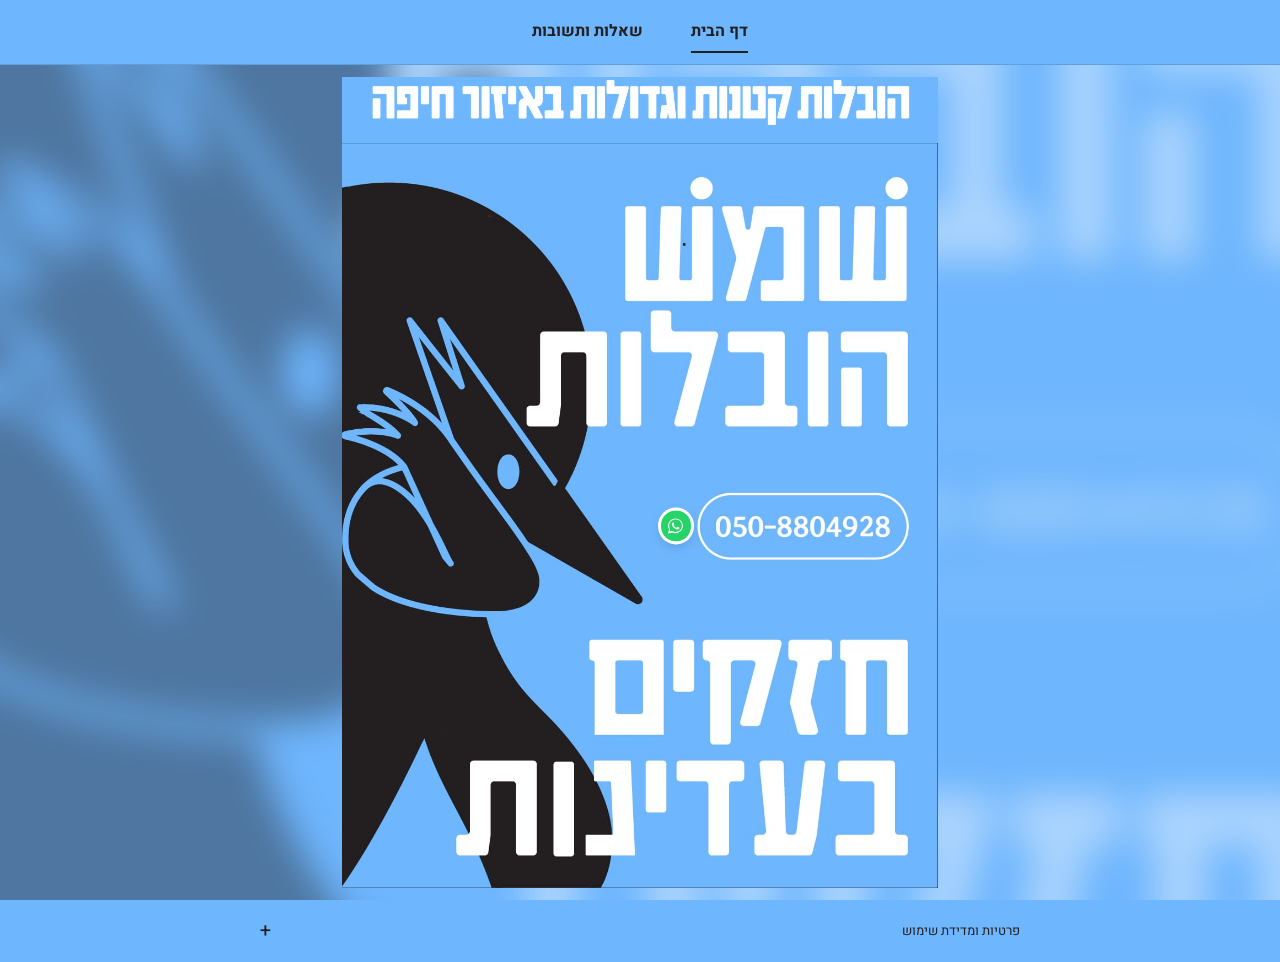
==== commit 535c579a: "Simplify FAQ and remove Values tab" ====
--- a/apartments.html
+++ b/apartments.html
@@ -20,7 +20,6 @@
     <nav class="page-nav" aria-label="ניווט ראשי">
       <a href="#home" data-panel-link="home" aria-current="page">דף הבית</a>
       <a href="#faq" data-panel-link="faq">שאלות ותשובות</a>
-      <a href="#values" data-panel-link="values">ערכים</a>
     </nav>
   </header>
   <main id="main" tabindex="-1">
@@ -39,25 +38,12 @@
         <h2 id="faq-title">שאלות ותשובות</h2>
         <p class="section-intro">כמה דברים שכדאי לדעת לפני ההובלה.</p>
         <div class="faq-list">
-        <details><summary>אילו דירות אתם מובילים?<span aria-hidden="true">+</span></summary><p>אנחנו מבצעים הובלות של דירות חדר, 2 חדרים ו־3 חדרים. שלחו פירוט של התכולה כדי שנוכל להכין הצעת מחיר למעבר שלכם.</p></details>
-        <details><summary>באילו אזורים אתם עובדים?<span aria-hidden="true">+</span></summary><p>הבסיס שלנו בחיפה. אזור השירות כולל את חיפה והקריות, ומגיע עד קריית טבעון (כולל) במזרח, עד עכו (לא כולל) בצפון ועד פרדס חנה (כולל) בדרום. אנחנו משרתים את כל יישובי חוף הכרמל. גם כתובת האיסוף וגם כתובת היעד צריכות להיות בתוך אזור השירות.</p></details>
-        <details><summary>אפשר להזמין פירוק והרכבה בלבד?<span aria-hidden="true">+</span></summary><p>פירוק והרכבת רהיטים זמינים כחלק מההובלה. אנחנו לא מבצעים עבודות הנדימן או הרכבה בנפרד.</p></details>
+        <details><summary>אתם עושים גם הובלות קטנות?<span aria-hidden="true">+</span></summary><p>כן. אנחנו מובילים גם פריט אחד או כמה פריטים, כמו ספה, כורסה, שולחן או כמה ארגזים. שלחו לנו תמונות, את מיקומי האיסוף והיעד ואת התאריך הרצוי בוואטסאפ לקבלת הצעת מחיר.</p></details>
+        <details><summary>באילו אזורים אתם עובדים?<span aria-hidden="true">+</span></summary><p>הבסיס שלנו בחיפה. אזור השירות כולל את חיפה והקריות, ומגיע עד קריית טבעון במזרח, עד עכו בצפון ועד פרדס חנה בדרום. בנוסף, אנחנו משרתים את כל יישובי חוף הכרמל. גם כתובת האיסוף וגם כתובת היעד צריכות להיות בתוך אזור השירות.</p></details>
+        <details><summary>האם אתם עושים פירוק והרכבה?<span aria-hidden="true">+</span></summary><p>כן, במחיר נוסף.</p></details>
         <details><summary>איך נקבע מחיר ההובלה?<span aria-hidden="true">+</span></summary><p>ההצעה ניתנת לפי התכולה, מיקומי האיסוף והיעד, תנאי הגישה והצורך בפירוק והרכבה. שלחו את הפרטים והתמונות בוואטסאפ לקבלת הצעה.</p></details>
         </div>
         <a class="contact-button" href="https://wa.me/972508804928?text=%D7%A9%D7%9C%D7%95%D7%9D%20%D7%A9%D7%9E%D7%A9%20%D7%94%D7%95%D7%91%D7%9C%D7%95%D7%AA%2C%20%D7%90%D7%A9%D7%9E%D7%97%20%D7%9C%D7%94%D7%A6%D7%A2%D7%AA%20%D7%9E%D7%97%D7%99%D7%A8%20%D7%9C%D7%94%D7%95%D7%91%D7%9C%D7%94%20%D7%91%D7%90%D7%96%D7%95%D7%A8%20%D7%94%D7%A9%D7%99%D7%A8%D7%95%D7%AA%20%D7%A9%D7%9C%D7%9B%D7%9D." data-contact="whatsapp" data-placement="faq" target="_blank" rel="noopener noreferrer">נשארה שאלה? דברו איתנו בוואטסאפ <span aria-hidden="true">↖</span></a>
-      </div>
-    </section>
-    <section class="content-panel" id="values" data-panel aria-labelledby="values-title">
-      <div class="content-inner">
-        <p class="section-kicker">שמש הובלות · חזקים בעדינות</p>
-        <h2 id="values-title">ערכים</h2>
-        <p class="section-intro">מאחורי כל ארגז יש משהו שחשוב למישהו.</p>
-        <div class="values-list">
-          <article><span class="value-number" aria-hidden="true">01</span><div><h3>כבוד לדברים שלכם</h3><p>ספה, שולחן או ארגז זיכרונות — אנחנו מאמינים שלכל חפץ מגיע יחס אכפתי, בכל שלב בדרך.</p></div></article>
-          <article><span class="value-number" aria-hidden="true">02</span><div><h3>תקשורת ברורה</h3><p>הובלה טובה מתחילה בתיאום ציפיות. חשוב לנו לדבר על הפרטים, לענות על שאלות ולתכנן יחד את המעבר.</p></div></article>
-          <article><span class="value-number" aria-hidden="true">03</span><div><h3>אנשים לפני ארגזים</h3><p>מעבר הוא שינוי, גם כשמעבירים רק פריט אחד. סבלנות, הקשבה ויחס אישי הם הדרך שבה אנחנו רוצים לעבוד.</p></div></article>
-        </div>
-        <a class="contact-button" href="https://wa.me/972508804928?text=%D7%A9%D7%9C%D7%95%D7%9D%20%D7%A9%D7%9E%D7%A9%20%D7%94%D7%95%D7%91%D7%9C%D7%95%D7%AA%2C%20%D7%90%D7%A9%D7%9E%D7%97%20%D7%9C%D7%94%D7%A6%D7%A2%D7%AA%20%D7%9E%D7%97%D7%99%D7%A8%20%D7%9C%D7%94%D7%95%D7%91%D7%9C%D7%94%20%D7%91%D7%90%D7%96%D7%95%D7%A8%20%D7%94%D7%A9%D7%99%D7%A8%D7%95%D7%AA%20%D7%A9%D7%9C%D7%9B%D7%9D." data-contact="whatsapp" data-placement="values" target="_blank" rel="noopener noreferrer">בואו נדבר על ההובלה שלכם <span aria-hidden="true">↖</span></a>
       </div>
     </section>
   </main>
--- a/styles.css
+++ b/styles.css
@@ -8,7 +8,7 @@
 a,summary{-webkit-tap-highlight-color:transparent}
 a:focus-visible,summary:focus-visible{outline:3px solid var(--ink);outline-offset:5px}
 [hidden]{display:none!important}
-h1,h2,h3,p{margin:0}
+h1,h2,p{margin:0}
 .skip-link{position:fixed;top:10px;right:10px;transform:translateY(-160%);z-index:50;background:#fff;padding:10px 20px}
 .skip-link:focus{transform:translateY(0)}
 .site-header{position:sticky;top:0;z-index:10;background:var(--blue);border-bottom:1px solid rgb(35 31 32 / 16%)}
@@ -103,11 +103,6 @@
 .faq-list details>p{max-width:690px;padding:0 0 25px 24px}
 .contact-button{display:inline-flex;justify-content:center;align-items:center;gap:20px;max-width:100%;margin-top:36px;padding:15px 24px;border-radius:999px;background:var(--ink);color:#fff;font-size:16px;font-weight:700;line-height:1.7;text-decoration:none}
 .contact-button:hover{background:#3b3538}
-.values-list{border-top:1px solid rgb(35 31 32 / 35%)}
-.values-list article{display:flex;gap:30px;padding:28px 0;border-bottom:1px solid rgb(35 31 32 / 35%)}
-.value-number{font-size:14px;padding-top:5px}
-h3{font-size:25px;line-height:1.35;margin-bottom:10px}
-.values-list p{max-width:625px}
 .site-footer{padding:12px 24px;background:var(--blue)}
 .analytics-notice{max-width:760px;margin-inline:auto;font-size:13px}
 .analytics-notice summary{padding:8px 0;font-size:13px}
@@ -115,5 +110,5 @@
 .analytics-notice p{padding:10px 0 12px;line-height:1.8}
 .analytics-notice a{text-underline-offset:3px}
 @media(max-aspect-ratio:4/5){.poster-group{width:100vw}}
-@media(max-width:600px){:root{--nav-height:58px}.page-nav{gap:24px}.page-nav a{font-size:14px}.content-panel{padding:38px 22px 48px}.section-kicker{font-size:13px}.section-intro{font-size:17px;margin-top:16px;margin-bottom:28px}.faq-list summary{font-size:17px;padding-block:20px}.faq-list details>p,.values-list p{font-size:16px}.values-list article{gap:20px;padding-block:24px}h3{font-size:22px}.contact-button{font-size:14px;padding:14px 19px;gap:12px}.site-footer{padding-inline:22px}}
+@media(max-width:600px){:root{--nav-height:58px}.page-nav{gap:24px}.page-nav a{font-size:14px}.content-panel{padding:38px 22px 48px}.section-kicker{font-size:13px}.section-intro{font-size:17px;margin-top:16px;margin-bottom:28px}.faq-list summary{font-size:17px;padding-block:20px}.faq-list details>p{font-size:16px}.contact-button{font-size:14px;padding:14px 19px;gap:12px}.site-footer{padding-inline:22px}}
 @media(prefers-reduced-motion:reduce){*,*::before,*::after{transition:none!important}}
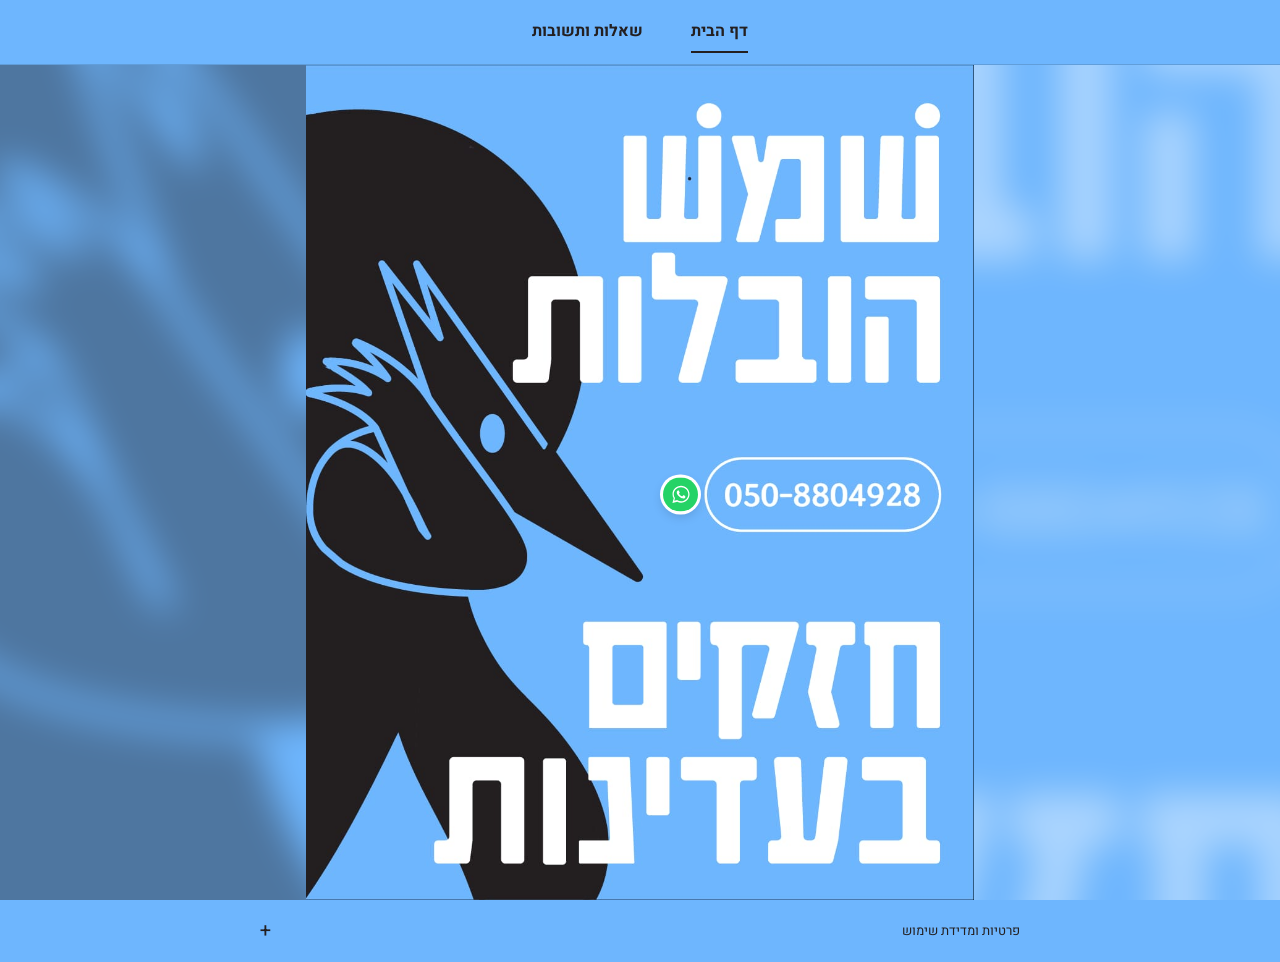
==== commit 1238e3f3: "Restore original poster proportions without headline strip" ====
--- a/apartments.html
+++ b/apartments.html
@@ -25,7 +25,7 @@
   <main id="main" tabindex="-1">
     <section class="page" id="home" data-panel aria-labelledby="hero-title">
       <div class="poster-group">
-        <h1 class="poster-headline" id="hero-title"><span class="visually-hidden">הובלות קטנות וגדולות באיזור חיפה</span><img src="shemesh-headline.png" width="2172" height="724" alt="" aria-hidden="true"></h1>
+        <h1 class="visually-hidden" id="hero-title">הובלות קטנות וגדולות באיזור חיפה</h1>
         <div class="poster">
           <img class="poster-image" src="shemesh-original.jpg" width="1081" height="1351" alt="שמש הובלות — חזקים בעדינות — 050-8804928" fetchpriority="high">
           <a class="whatsapp-link" href="https://wa.me/972508804928?text=%D7%A9%D7%9C%D7%95%D7%9D%20%D7%A9%D7%9E%D7%A9%20%D7%94%D7%95%D7%91%D7%9C%D7%95%D7%AA%2C%20%D7%90%D7%A9%D7%9E%D7%97%20%D7%9C%D7%94%D7%A6%D7%A2%D7%AA%20%D7%9E%D7%97%D7%99%D7%A8%20%D7%9C%D7%94%D7%95%D7%91%D7%9C%D7%94%20%D7%91%D7%90%D7%96%D7%95%D7%A8%20%D7%94%D7%A9%D7%99%D7%A8%D7%95%D7%AA%20%D7%A9%D7%9C%D7%9B%D7%9D." title="חזקים בעדינות" data-tooltip="לחץ כאן כדי לקבוע הובלה" aria-label="שליחת וואטסאפ לשמש הובלות 050-8804928" data-contact="whatsapp" data-placement="artwork" target="_blank" rel="noopener noreferrer"></a>
@@ -38,10 +38,11 @@
         <h2 id="faq-title">שאלות ותשובות</h2>
         <p class="section-intro">כמה דברים שכדאי לדעת לפני ההובלה.</p>
         <div class="faq-list">
-        <details><summary>אתם עושים גם הובלות קטנות?<span aria-hidden="true">+</span></summary><p>כן. אנחנו מובילים גם פריט אחד או כמה פריטים, כמו ספה, כורסה, שולחן או כמה ארגזים. שלחו לנו תמונות, את מיקומי האיסוף והיעד ואת התאריך הרצוי בוואטסאפ לקבלת הצעת מחיר.</p></details>
-        <details><summary>באילו אזורים אתם עובדים?<span aria-hidden="true">+</span></summary><p>הבסיס שלנו בחיפה. אזור השירות כולל את חיפה והקריות, ומגיע עד קריית טבעון במזרח, עד עכו בצפון ועד פרדס חנה בדרום. בנוסף, אנחנו משרתים את כל יישובי חוף הכרמל. גם כתובת האיסוף וגם כתובת היעד צריכות להיות בתוך אזור השירות.</p></details>
+        <details><summary>אתם עושים גם הובלות קטנות?<span aria-hidden="true">+</span></summary><p>כן. אנחנו מובילים גם פריט אחד או כמה פריטים, כמו ספה, כורסה, שולחן או כמה ארגזים.</p></details>
+        <details><summary>באילו אזורים אתם עובדים?<span aria-hidden="true">+</span></summary><p>הבסיס שלנו בחיפה. אזור השירות כולל את חיפה והקריות, ומגיע עד קריית טבעון במזרח, עד עכו בצפון ועד פרדס חנה בדרום. בנוסף, אנחנו משרתים את כל יישובי חוף הכרמל. מספיק שכתובת האיסוף או כתובת הפריקה נמצאת באזור השירות. למשל, גם הובלה מחיפה לירושלים אפשרית.</p></details>
         <details><summary>האם אתם עושים פירוק והרכבה?<span aria-hidden="true">+</span></summary><p>כן, במחיר נוסף.</p></details>
-        <details><summary>איך נקבע מחיר ההובלה?<span aria-hidden="true">+</span></summary><p>ההצעה ניתנת לפי התכולה, מיקומי האיסוף והיעד, תנאי הגישה והצורך בפירוק והרכבה. שלחו את הפרטים והתמונות בוואטסאפ לקבלת הצעה.</p></details>
+        <details><summary>האם אתם מציעים גם שירות אריזה?<span aria-hidden="true">+</span></summary><p>כן. אנחנו מציעים אריזה כשירות נפרד מההובלה: מגיעים ואורזים הכול בארגזים בצורה מסודרת ומוקפדת.</p></details>
+        <details><summary>איך נקבע מחיר ההובלה?<span aria-hidden="true">+</span></summary><p>ההצעה ניתנת לפי התכולה, מיקומי האיסוף והיעד, תנאי הגישה והצורך בפירוק והרכבה.</p></details>
         </div>
         <a class="contact-button" href="https://wa.me/972508804928?text=%D7%A9%D7%9C%D7%95%D7%9D%20%D7%A9%D7%9E%D7%A9%20%D7%94%D7%95%D7%91%D7%9C%D7%95%D7%AA%2C%20%D7%90%D7%A9%D7%9E%D7%97%20%D7%9C%D7%94%D7%A6%D7%A2%D7%AA%20%D7%9E%D7%97%D7%99%D7%A8%20%D7%9C%D7%94%D7%95%D7%91%D7%9C%D7%94%20%D7%91%D7%90%D7%96%D7%95%D7%A8%20%D7%94%D7%A9%D7%99%D7%A8%D7%95%D7%AA%20%D7%A9%D7%9C%D7%9B%D7%9D." data-contact="whatsapp" data-placement="faq" target="_blank" rel="noopener noreferrer">נשארה שאלה? דברו איתנו בוואטסאפ <span aria-hidden="true">↖</span></a>
       </div>
--- a/styles.css
+++ b/styles.css
@@ -18,11 +18,9 @@
 .page-nav a:hover::after,.page-nav a[aria-current="page"]::after{transform:scaleX(1)}
 .page{position:relative;display:grid;min-height:calc(100svh - var(--nav-height) - 1px);overflow:hidden;place-items:center;background:var(--blue)}
 .page::before{content:'';position:absolute;inset:-6vmax;background:url('shemesh-original.jpg') center / cover no-repeat;filter:blur(18px);opacity:.42;transform:scale(1.04)}
-.poster-group{position:relative;width:min(100vw,calc((100svh - var(--nav-height) - 32px) / 1.35));background:var(--blue);isolation:isolate}
-.poster{position:relative;width:100%;aspect-ratio:4/5}
-.poster-image{display:block;width:100%;height:100%;object-fit:cover}
-.poster-headline{position:relative;width:93%;aspect-ratio:11/1;margin:0 auto 16px;overflow:hidden;mix-blend-mode:screen}
-.poster-headline img{position:absolute;display:block;width:100%;height:auto;left:0;top:50%;transform:translateY(-47.5%)}
+.poster-group{position:relative;width:min(100%,calc((100svh - var(--nav-height) - 1px) * 1081 / 1351))}
+.poster{position:relative;width:100%;aspect-ratio:1081/1351}
+.poster-image{display:block;width:100%;height:auto}
 .visually-hidden{position:absolute;width:1px;height:1px;padding:0;margin:-1px;overflow:hidden;clip-path:inset(50%);white-space:nowrap;border:0}
     .whatsapp-link {
       position: absolute;
@@ -109,6 +107,5 @@
 .analytics-notice summary span{font-size:20px}
 .analytics-notice p{padding:10px 0 12px;line-height:1.8}
 .analytics-notice a{text-underline-offset:3px}
-@media(max-aspect-ratio:4/5){.poster-group{width:100vw}}
 @media(max-width:600px){:root{--nav-height:58px}.page-nav{gap:24px}.page-nav a{font-size:14px}.content-panel{padding:38px 22px 48px}.section-kicker{font-size:13px}.section-intro{font-size:17px;margin-top:16px;margin-bottom:28px}.faq-list summary{font-size:17px;padding-block:20px}.faq-list details>p{font-size:16px}.contact-button{font-size:14px;padding:14px 19px;gap:12px}.site-footer{padding-inline:22px}}
 @media(prefers-reduced-motion:reduce){*,*::before,*::after{transition:none!important}}
